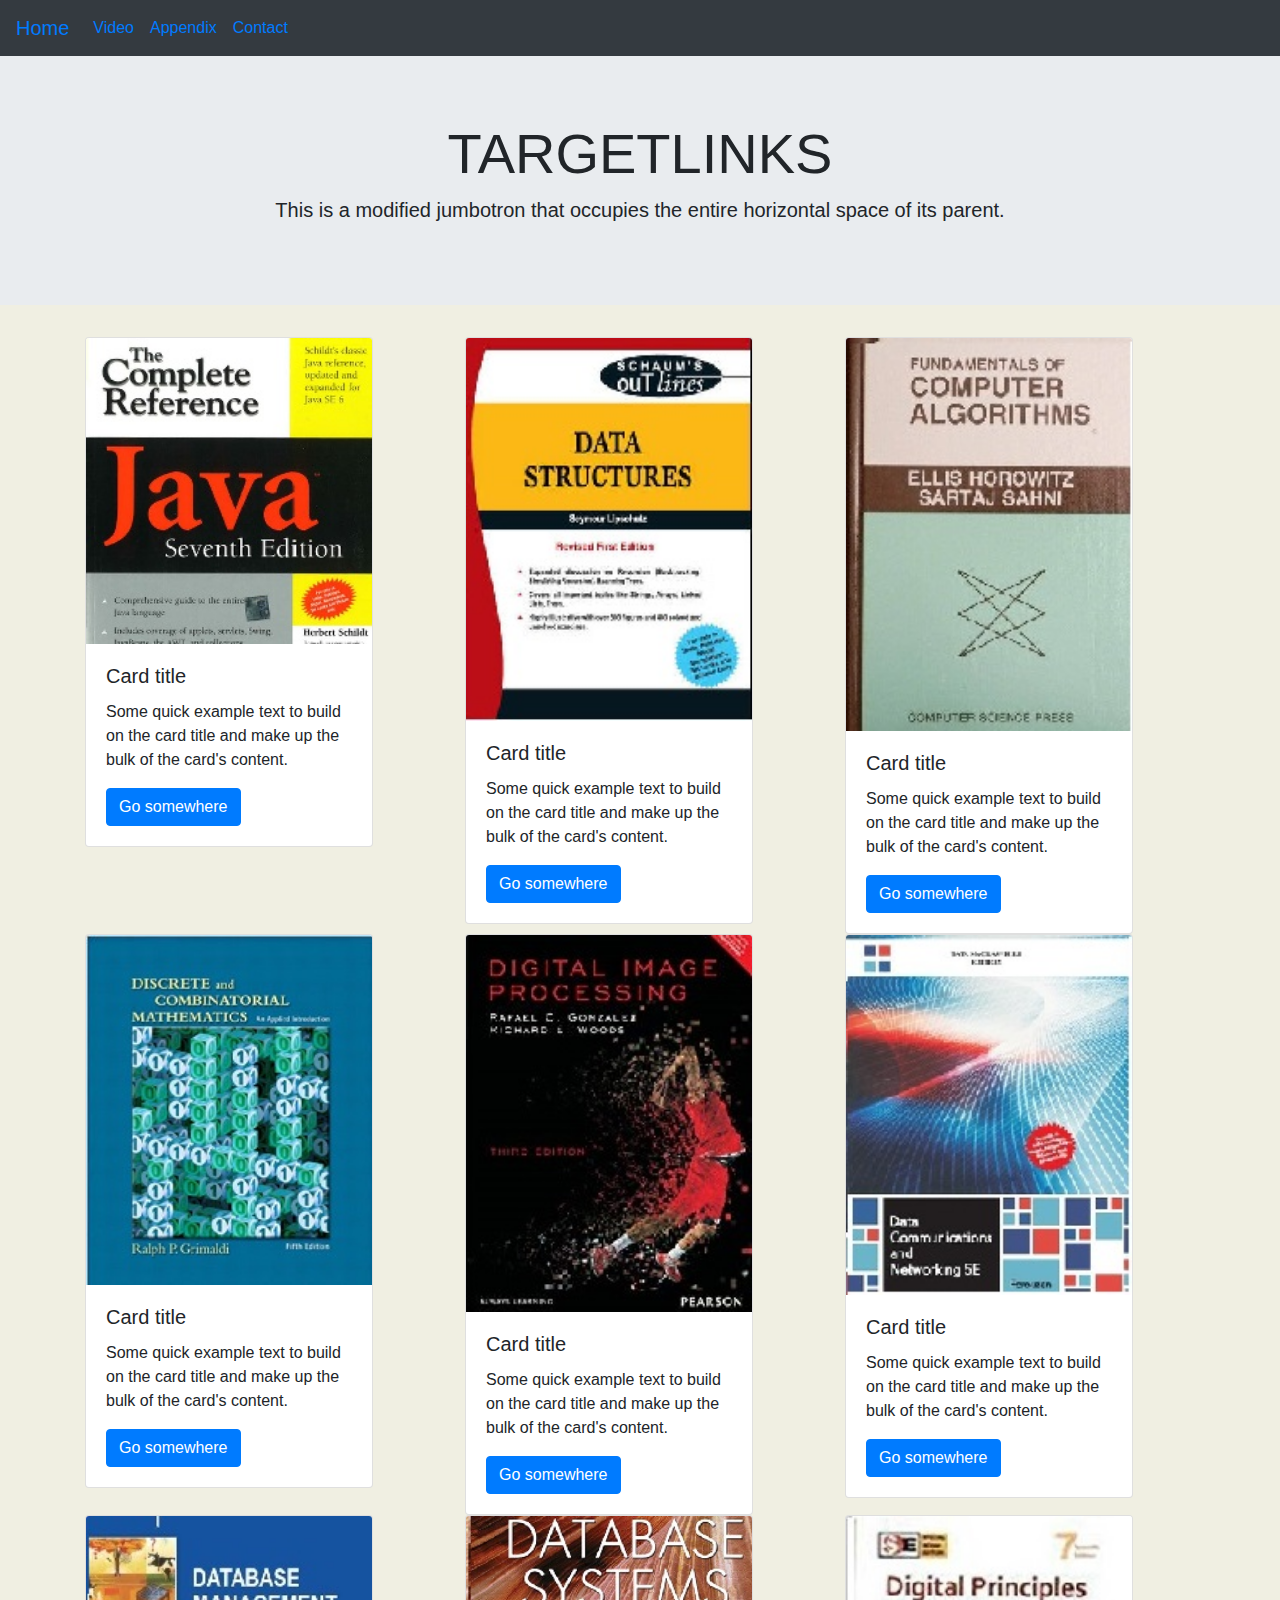
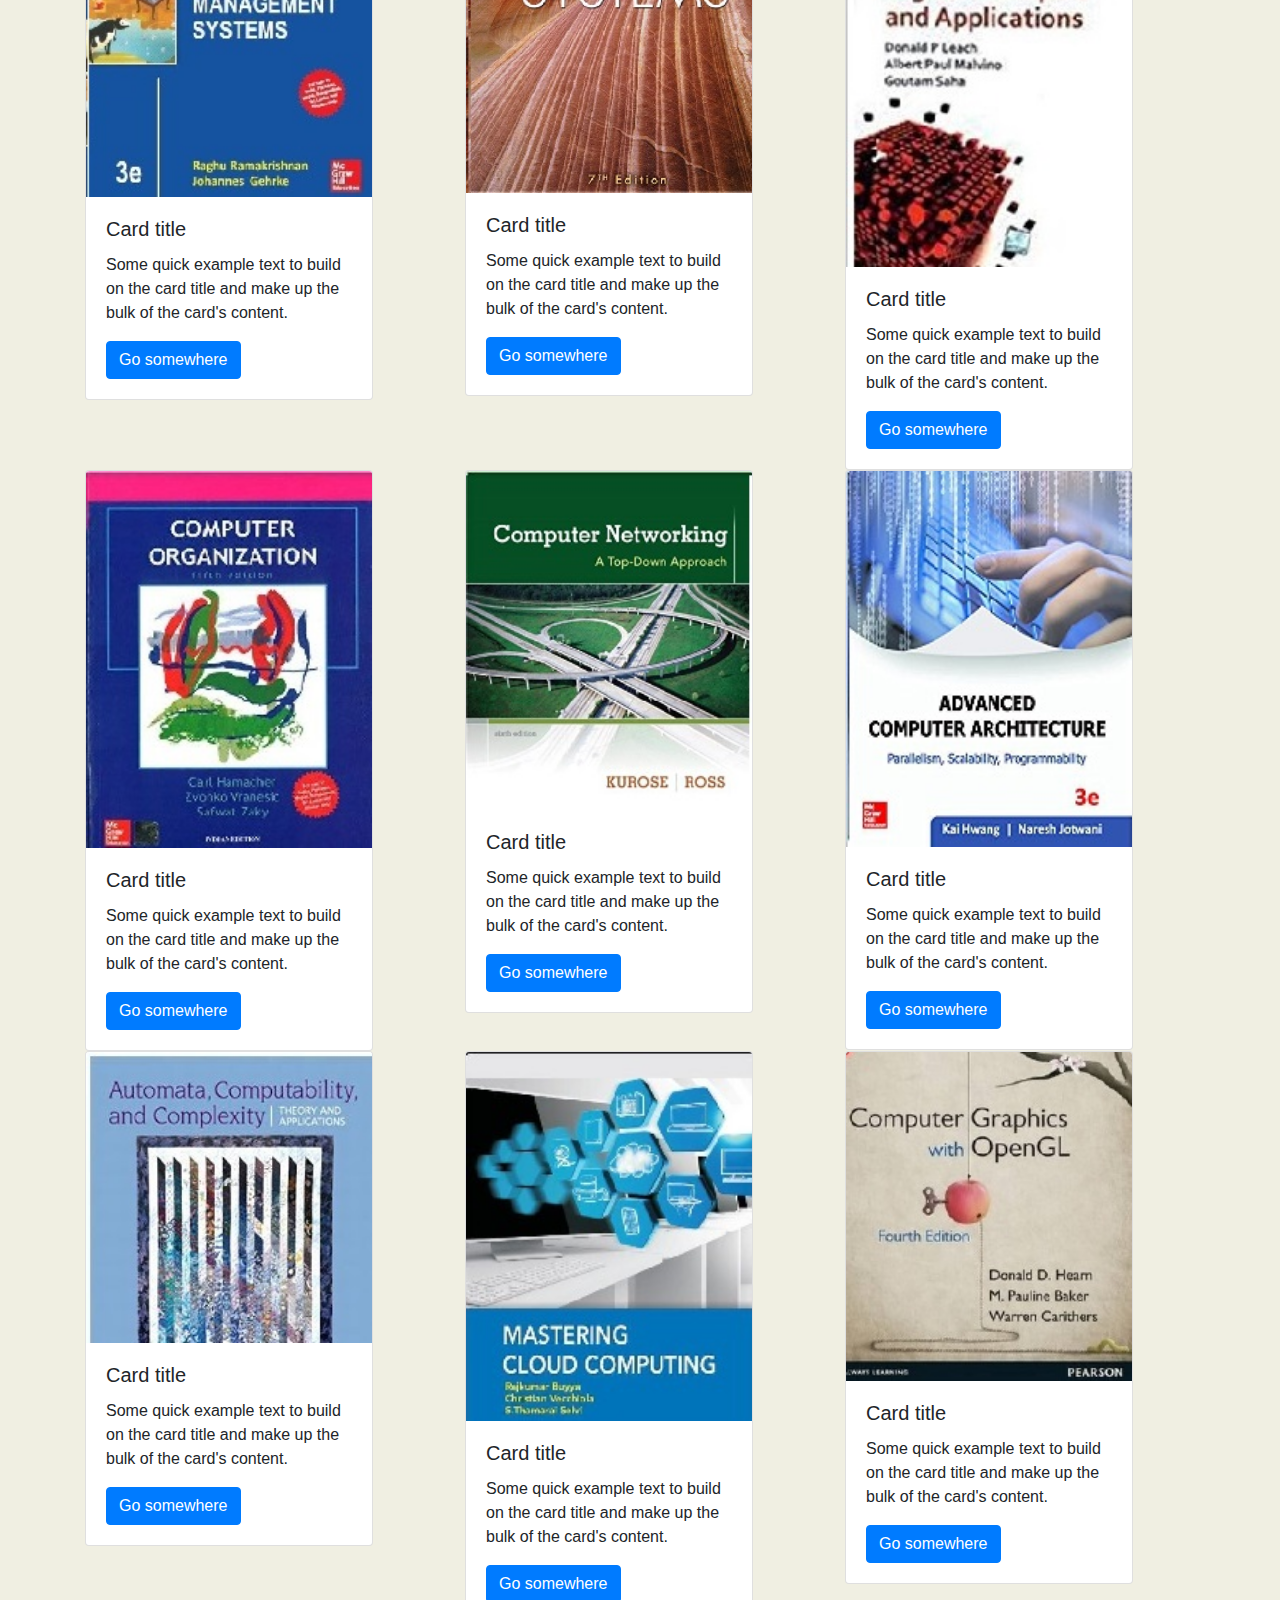
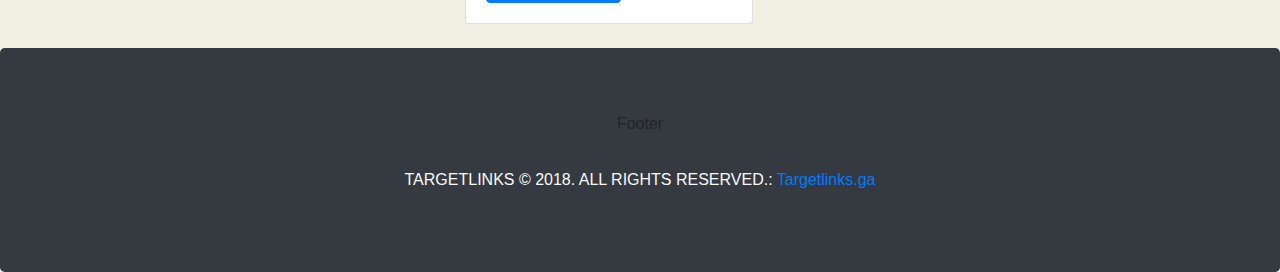
==== index.html @ 14920d1b "prateek 1.0" ====
<!DOCTYPE html>
<html lang="en">
<head>
  <title>Bootstrap 4 Website Example</title>
  <meta charset="utf-8">
  <meta name="viewport" content="width=device-width, initial-scale=1">
  <link rel="stylesheet" href="https://maxcdn.bootstrapcdn.com/bootstrap/4.1.3/css/bootstrap.min.css">
  <script src="https://ajax.googleapis.com/ajax/libs/jquery/3.3.1/jquery.min.js"></script>
  <script src="https://cdnjs.cloudflare.com/ajax/libs/popper.js/1.14.3/umd/popper.min.js"></script>
  <script src="https://maxcdn.bootstrapcdn.com/bootstrap/4.1.3/js/bootstrap.min.js"></script>
  <style>
  .fakeimg {
      height: 100px;
      background: #aaa;

  }
  </style>
</head>
<body style="background-color:#F0EFE2">

<nav class="navbar navbar-expand-sm bg-dark ">
  <a class="navbar-brand" href="#">Home</a>
  <button class="navbar-toggler" type="button" data-toggle="collapse" data-target="#collapsibleNavbar">
    <span class="navbar-toggler-icon"></span>
  </button>
  <div class="collapse navbar-collapse" id="collapsibleNavbar">
    <ul class="navbar-nav">
      <li class="nav-item">
        <a class="nav-link" href="#">Video</a>
      </li>
      <li class="nav-item">
        <a class="nav-link" href="appendix.html">Appendix</a>
      </li>
      <li class="nav-item">
        <a class="nav-link" href="#">Contact</a>
      </li>    
    </ul>
  </div>  
</nav>
<!-- end of nav bar -->
<div class="jumbotron jumbotron-fluid ">
  <div class="container">
    <h1 class="display-4 text-center">TARGETLINKS</h1>
    <p class="lead text-center">This is a modified jumbotron that occupies the entire horizontal space of its parent.</p>
  </div>
</div>
<!-- bootstrap cards -->


<div class='container'>
<div class="row">
<div class="col-md-4">
  
<div class="card" style="width: 18rem;">
  <img class="card-img-top" src="immm/img.jpg" alt="Card image cap">
  <div class="card-body">
    <h5 class="card-title">Card title</h5>
    <p class="card-text">Some quick example text to build on the card title and make up the bulk of the card's content.</p>
    <a href="#" class="btn btn-primary">Go somewhere</a>
  </div>
</div>
</div>

<div class="col-md-4">
<div class="card" style="width: 18rem;">
  <img class="card-img-top" src="immm/ds2.jpg" alt="Card image cap">
  <div class="card-body">
    <h5 class="card-title">Card title</h5>
    <p class="card-text">Some quick example text to build on the card title and make up the bulk of the card's content.</p>
    <a href="#" class="btn btn-primary">Go somewhere</a>
  </div>
</div>
</div>

<div class="col-md-4">
<div class="card" style="width: 18rem;">
  <img class="card-img-top" src="immm/ds1.jpg" alt="Card image cap">
  <div class="card-body">
    <h5 class="card-title">Card title</h5>
    <p class="card-text">Some quick example text to build on the card title and make up the bulk of the card's content.</p>
    <a href="#" class="btn btn-primary">Go somewhere</a>
  </div>
</div>
</div>

<div class="col-md-4">
<div class="card" style="width: 18rem;">
  <img class="card-img-top" src="immm/dms.jpg" alt="Card image cap">
  <div class="card-body">
    <h5 class="card-title">Card title</h5>
    <p class="card-text">Some quick example text to build on the card title and make up the bulk of the card's content.</p>
    <a href="#" class="btn btn-primary">Go somewhere</a>
  </div>
</div>
</div>

<div class="col-md-4">
<div class="card" style="width: 18rem;">
  <img class="card-img-top" src="immm/dip.jpg" alt="Card image cap">
  <div class="card-body">
    <h5 class="card-title">Card title</h5>
    <p class="card-text">Some quick example text to build on the card title and make up the bulk of the card's content.</p>
    <a href="#" class="btn btn-primary">Go somewhere</a>
  </div>
</div>
</div>

<div class="col-md-4">
<div class="card" style="width: 18rem;">
  <img class="card-img-top" src="immm/dcn.jpg" alt="Card image cap">
  <div class="card-body">
    <h5 class="card-title">Card title</h5>
    <p class="card-text">Some quick example text to build on the card title and make up the bulk of the card's content.</p>
    <a href="#" class="btn btn-primary">Go somewhere</a>
  </div>
</div>
</div>

<div class="col-md-4">
<div class="card" style="width: 18rem;">
  <img class="card-img-top" src="immm/dbms2.jpg" alt="Card image cap">
  <div class="card-body">
    <h5 class="card-title">Card title</h5>
    <p class="card-text">Some quick example text to build on the card title and make up the bulk of the card's content.</p>
    <a href="#" class="btn btn-primary">Go somewhere</a>
  </div>
</div>
</div>

<div class="col-md-4">
<div class="card" style="width: 18rem;">
  <img class="card-img-top" src="immm/dbms1.jpg" alt="Card image cap">
  <div class="card-body">
    <h5 class="card-title">Card title</h5>
    <p class="card-text">Some quick example text to build on the card title and make up the bulk of the card's content.</p>
    <a href="#" class="btn btn-primary">Go somewhere</a>
  </div>
</div>
</div>

<div class="col-md-4">
<div class="card" style="width: 18rem;">
  <img class="card-img-top" src="immm/daa.jpg" alt="Card image cap">
  <div class="card-body">
    <h5 class="card-title">Card title</h5>
    <p class="card-text">Some quick example text to build on the card title and make up the bulk of the card's content.</p>
    <a href="#" class="btn btn-primary">Go somewhere</a>
  </div>
</div>
</div>

<div class="col-md-4">
<div class="card" style="width: 18rem;">
  <img class="card-img-top" src="immm/co.jpg" alt="Card image cap">
  <div class="card-body">
    <h5 class="card-title">Card title</h5>
    <p class="card-text">Some quick example text to build on the card title and make up the bulk of the card's content.</p>
    <a href="#" class="btn btn-primary">Go somewhere</a>
  </div>
</div>
</div>

<div class="col-md-4">
<div class="card" style="width: 18rem;">
  <img class="card-img-top" src="immm/cn.jpg" alt="Card image cap">
  <div class="card-body">
    <h5 class="card-title">Card title</h5>
    <p class="card-text">Some quick example text to build on the card title and make up the bulk of the card's content.</p>
    <a href="#" class="btn btn-primary">Go somewhere</a>
  </div>
</div>
</div>

<div class="col-md-4">
<div class="card" style="width: 18rem;">
  <img class="card-img-top" src="immm/archi.jpeg" alt="Card image cap">
  <div class="card-body">
    <h5 class="card-title">Card title</h5>
    <p class="card-text">Some quick example text to build on the card title and make up the bulk of the card's content.</p>
    <a href="#" class="btn btn-primary">Go somewhere</a>
  </div>
</div>
</div>

<div class="col-md-4">
<div class="card" style="width: 18rem;">
  <img class="card-img-top" src="immm/atc1.jpg" alt="Card image cap">
  <div class="card-body">
    <h5 class="card-title">Card title</h5>
    <p class="card-text">Some quick example text to build on the card title and make up the bulk of the card's content.</p>
    <a href="#" class="btn btn-primary">Go somewhere</a>
  </div>
</div>
</div>

<div class="col-md-4">
<div class="card" style="width: 18rem;">
  <img class="card-img-top" src="immm/cloud.jpeg" alt="Card image cap">
  <div class="card-body">
    <h5 class="card-title">Card title</h5>
    <p class="card-text">Some quick example text to build on the card title and make up the bulk of the card's content.</p>
    <a href="#" class="btn btn-primary">Go somewhere</a>
  </div>
</div>
</div>

<div class="col-md-4">
<div class="card" style="width: 18rem;">
  <img class="card-img-top" src="immm/cgt1.jpeg" alt="Card image cap">
  <div class="card-body">
    <h5 class="card-title">Card title</h5>
    <p class="card-text">Some quick example text to build on the card title and make up the bulk of the card's content.</p>
    <a href="#" class="btn btn-primary">Go somewhere</a>
  </div>
</div>
</div>
</div>
</div>
&nbsp;
&nbsp;
&nbsp;

<!-- experiment -->



<div class="jumbotron text-center bg-dark" style="margin-bottom:0">
  <p>Footer</p>
    <!-- Copyright -->
  <div class="footer-copyright text-center py-3 text-light bg-dark">TARGETLINKS © 2018. ALL RIGHTS RESERVED.:
    <a href="terms.html"> Targetlinks.ga</a>
  </div>
  <!-- Copyright -->
</div>

</body>
</html>
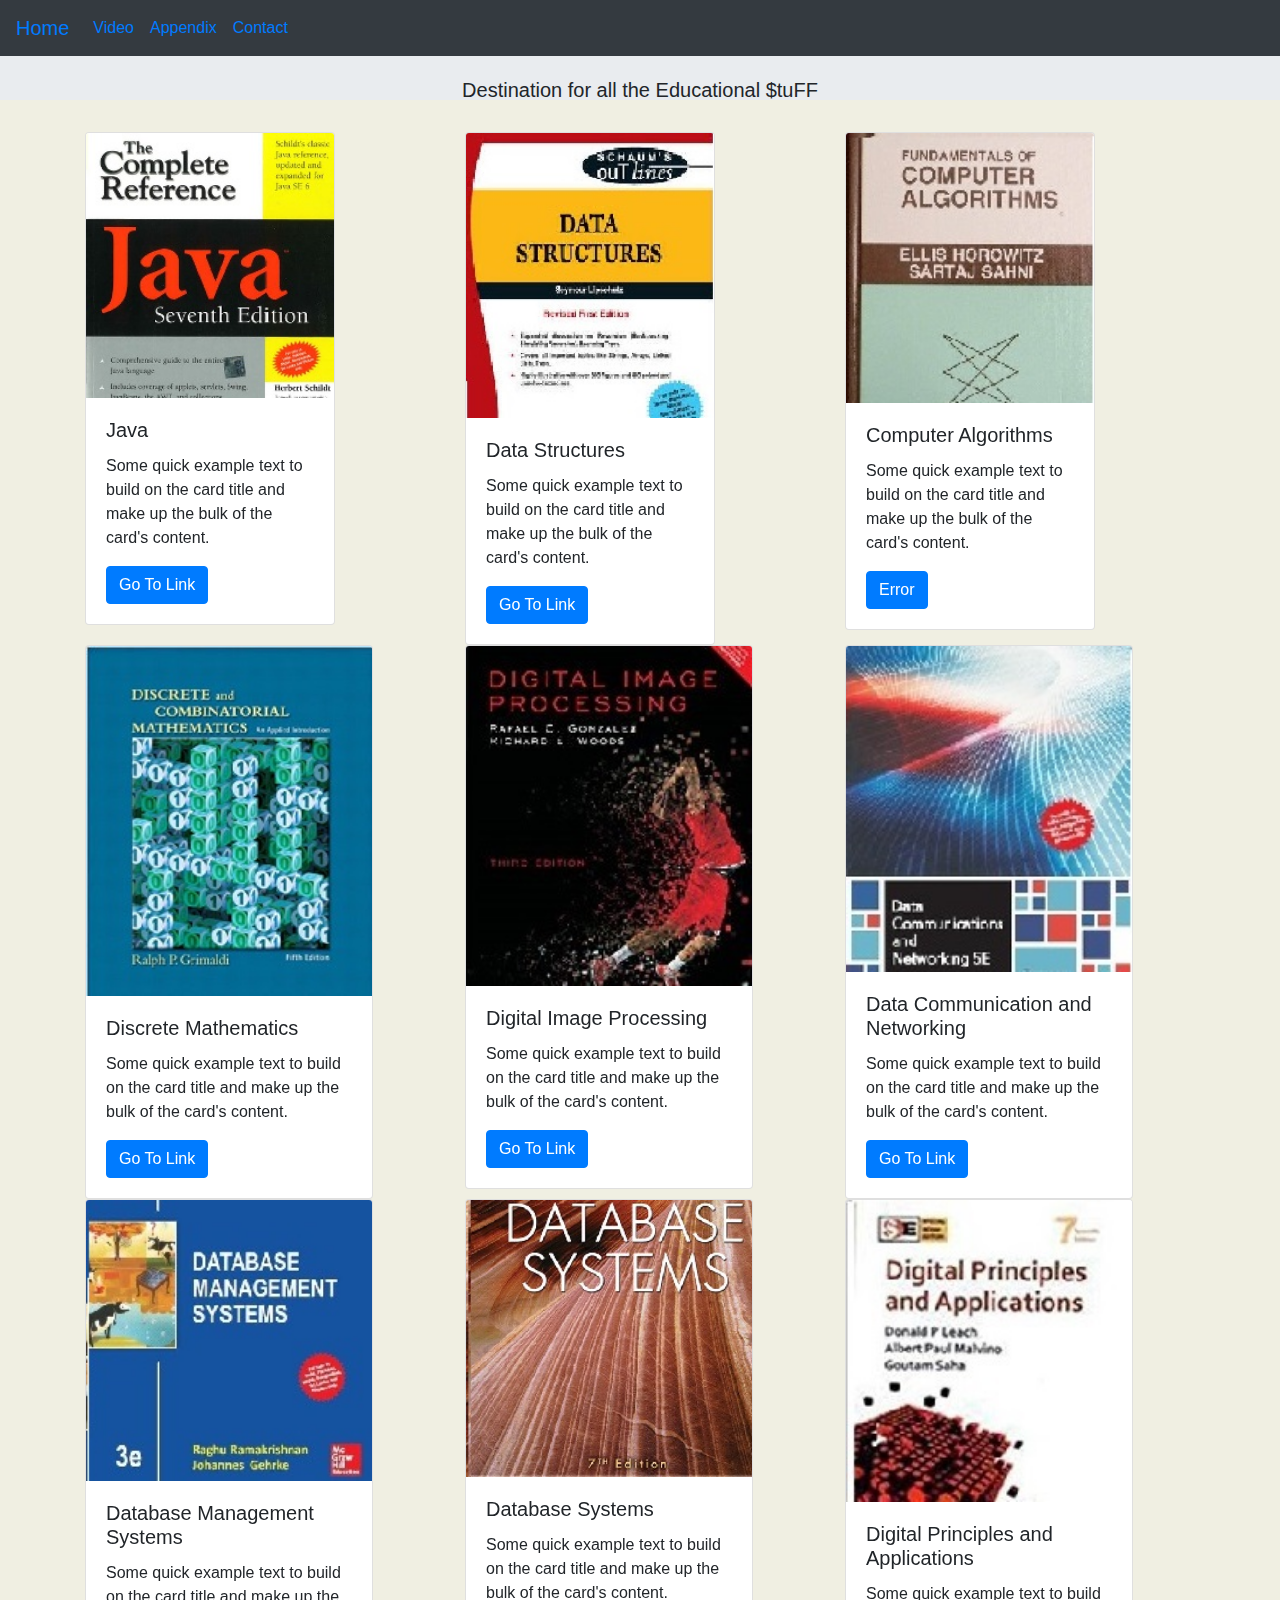
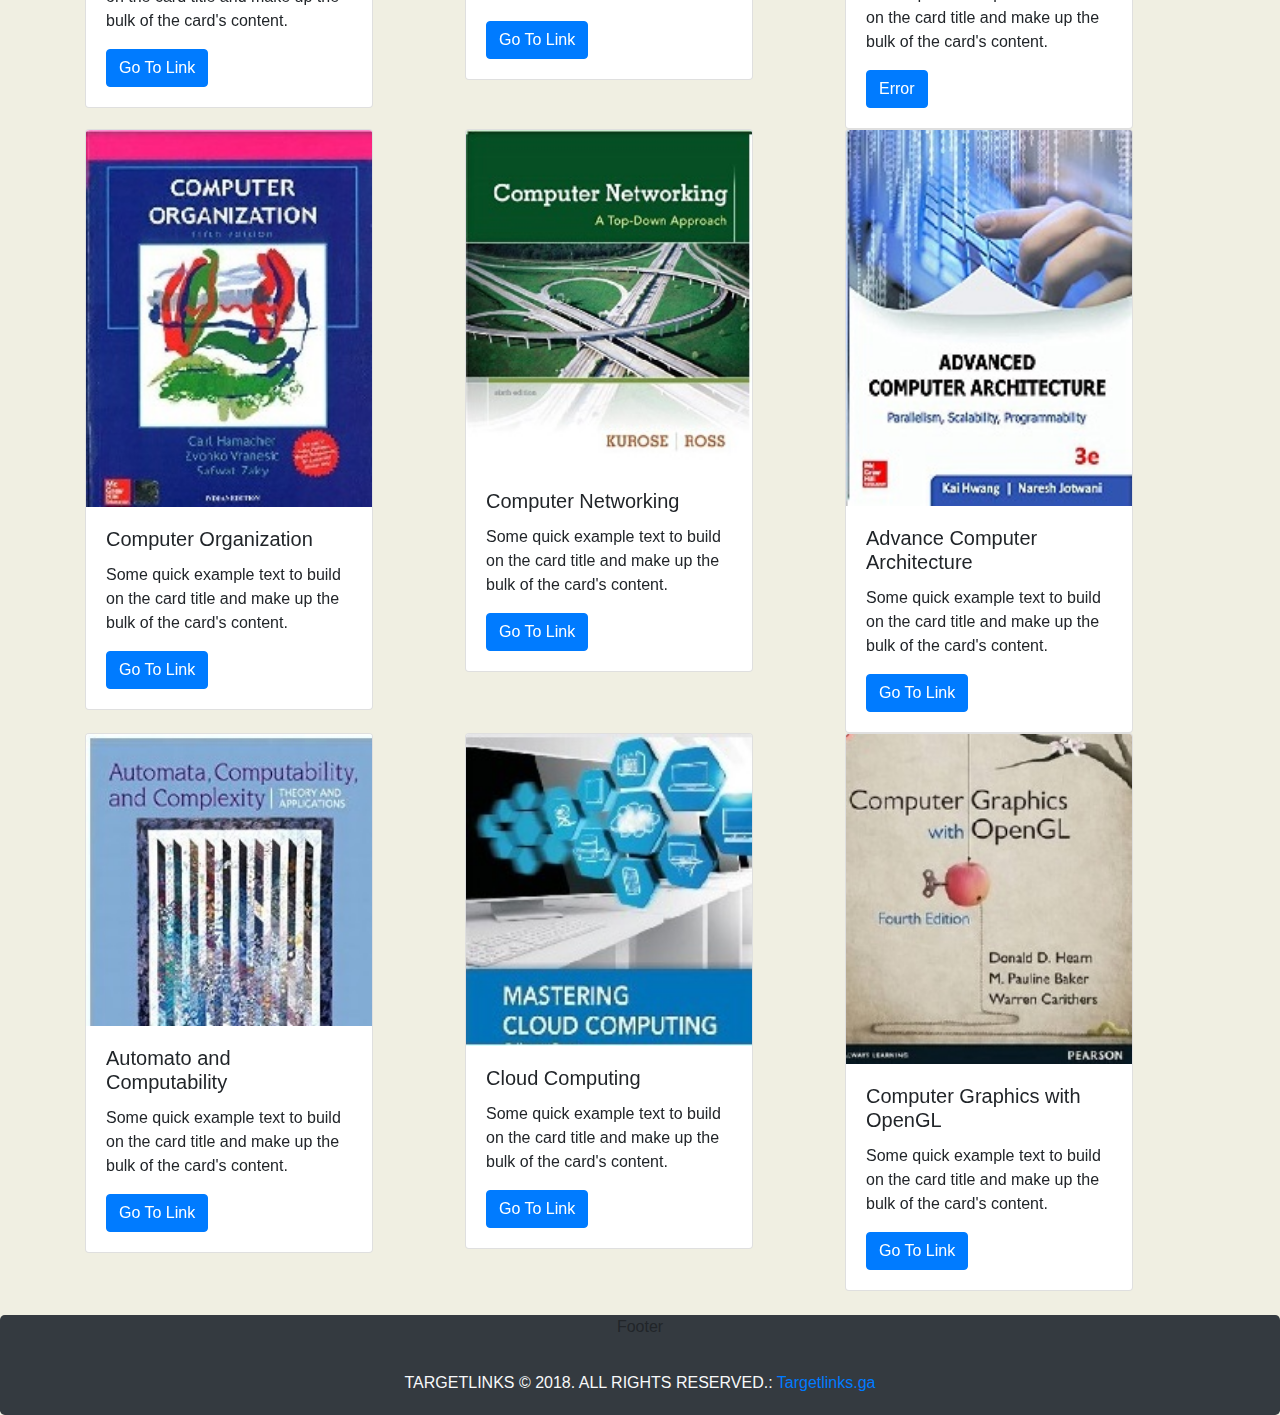
==== commit 8773686a: "prateek 1.1" ====
--- a/index.html
+++ b/index.html
@@ -1,10 +1,11 @@
 <!DOCTYPE html>
 <html lang="en">
 <head>
-  <title>Bootstrap 4 Website Example</title>
+  <title>targetlinks</title>
   <meta charset="utf-8">
   <meta name="viewport" content="width=device-width, initial-scale=1">
   <link rel="stylesheet" href="https://maxcdn.bootstrapcdn.com/bootstrap/4.1.3/css/bootstrap.min.css">
+  <link rel="stylesheet" type="text/css" href="style.css">
   <script src="https://ajax.googleapis.com/ajax/libs/jquery/3.3.1/jquery.min.js"></script>
   <script src="https://cdnjs.cloudflare.com/ajax/libs/popper.js/1.14.3/umd/popper.min.js"></script>
   <script src="https://maxcdn.bootstrapcdn.com/bootstrap/4.1.3/js/bootstrap.min.js"></script>
@@ -17,6 +18,7 @@
   </style>
 </head>
 <body style="background-color:#F0EFE2">
+
 
 <nav class="navbar navbar-expand-sm bg-dark ">
   <a class="navbar-brand" href="#">Home</a>
@@ -38,10 +40,10 @@
   </div>  
 </nav>
 <!-- end of nav bar -->
-<div class="jumbotron jumbotron-fluid ">
-  <div class="container">
+<div class="jumbotron jumbotron-fluid">
+  <div class="container container-head">
     <h1 class="display-4 text-center">TARGETLINKS</h1>
-    <p class="lead text-center">This is a modified jumbotron that occupies the entire horizontal space of its parent.</p>
+    <p class="lead text-center">Destination for all the Educational $tuFF</p>
   </div>
 </div>
 <!-- bootstrap cards -->
@@ -51,34 +53,40 @@
 <div class="row">
 <div class="col-md-4">
   
-<div class="card" style="width: 18rem;">
+<div class="card" style="width:250px">
   <img class="card-img-top" src="immm/img.jpg" alt="Card image cap">
   <div class="card-body">
-    <h5 class="card-title">Card title</h5>
-    <p class="card-text">Some quick example text to build on the card title and make up the bulk of the card's content.</p>
-    <a href="#" class="btn btn-primary">Go somewhere</a>
-  </div>
-</div>
-</div>
-
-<div class="col-md-4">
-<div class="card" style="width: 18rem;">
+    <h5 class="card-title">Java</h5>
+    <p class="card-text">Some quick example text to build on the card title and make up the bulk of the card's content.</p>
+    <form>
+    <input class='btn btn-primary' type="button" value="Go To Link" onclick="window.location.href='http://iiti.ac.in/people/~tanimad/JavaTheCompleteReference.pdf'" />
+    </form>
+  </div>
+</div>
+</div>
+
+<div class="col-md-4">
+<div class="card" style="width:250px">
   <img class="card-img-top" src="immm/ds2.jpg" alt="Card image cap">
   <div class="card-body">
-    <h5 class="card-title">Card title</h5>
-    <p class="card-text">Some quick example text to build on the card title and make up the bulk of the card's content.</p>
-    <a href="#" class="btn btn-primary">Go somewhere</a>
-  </div>
-</div>
-</div>
-
-<div class="col-md-4">
-<div class="card" style="width: 18rem;">
+    <h5 class="card-title">Data Structures</h5>
+    <p class="card-text">Some quick example text to build on the card title and make up the bulk of the card's content.</p>
+    <form>
+    <input class='btn btn-primary' type="button" value="Go To Link" onclick="window.location.href='https://faadoocoders.blogspot.in/2014/02/free-pdf-data-structures-with-c-seymour.html'" />
+    </form>
+  </div>
+</div>
+</div>
+
+<div class="col-md-4">
+<div class="card" style="width:250px">
   <img class="card-img-top" src="immm/ds1.jpg" alt="Card image cap">
   <div class="card-body">
-    <h5 class="card-title">Card title</h5>
-    <p class="card-text">Some quick example text to build on the card title and make up the bulk of the card's content.</p>
-    <a href="#" class="btn btn-primary">Go somewhere</a>
+    <h5 class="card-title">Computer Algorithms</h5>
+    <p class="card-text">Some quick example text to build on the card title and make up the bulk of the card's content.</p>
+    <form>
+    <input class='btn btn-primary' type="button" value="Error" onclick="window.location.href='https://www.pdfdrive.net/carl-hamacher-e31913909.html'" />
+    </form>
   </div>
 </div>
 </div>
@@ -87,9 +95,11 @@
 <div class="card" style="width: 18rem;">
   <img class="card-img-top" src="immm/dms.jpg" alt="Card image cap">
   <div class="card-body">
-    <h5 class="card-title">Card title</h5>
-    <p class="card-text">Some quick example text to build on the card title and make up the bulk of the card's content.</p>
-    <a href="#" class="btn btn-primary">Go somewhere</a>
+    <h5 class="card-title">Discrete Mathematics</h5>
+    <p class="card-text">Some quick example text to build on the card title and make up the bulk of the card's content.</p>
+    <form>
+    <input class='btn btn-primary' type="button" value="Go To Link" onclick="window.location.href='https://books.google.co.in/books?id=3-wi5WRMdd0C&printsec=frontcover&authuser=0&source=gbs_ge_summary_r&cad=0#v=onepage&q&f=false'" />
+    </form>
   </div>
 </div>
 </div>
@@ -98,9 +108,11 @@
 <div class="card" style="width: 18rem;">
   <img class="card-img-top" src="immm/dip.jpg" alt="Card image cap">
   <div class="card-body">
-    <h5 class="card-title">Card title</h5>
-    <p class="card-text">Some quick example text to build on the card title and make up the bulk of the card's content.</p>
-    <a href="#" class="btn btn-primary">Go somewhere</a>
+    <h5 class="card-title">Digital Image Processing</h5>
+    <p class="card-text">Some quick example text to build on the card title and make up the bulk of the card's content.</p>
+    <form>
+    <input class='btn btn-primary' type="button" value="Go To Link" onclick="window.location.href='http://web.ipac.caltech.edu/staff/fmasci/home/astro_refs/Digital_Image_Processing_3rdEd_truncated.pdf'" />
+    </form>
   </div>
 </div>
 </div>
@@ -109,9 +121,11 @@
 <div class="card" style="width: 18rem;">
   <img class="card-img-top" src="immm/dcn.jpg" alt="Card image cap">
   <div class="card-body">
-    <h5 class="card-title">Card title</h5>
-    <p class="card-text">Some quick example text to build on the card title and make up the bulk of the card's content.</p>
-    <a href="#" class="btn btn-primary">Go somewhere</a>
+    <h5 class="card-title">Data Communication and Networking</h5>
+    <p class="card-text">Some quick example text to build on the card title and make up the bulk of the card's content.</p>
+     <form>
+    <input class='btn btn-primary' type="button" value="Go To Link" onclick="window.location.href='http://library.aceondo.net/ebooks/Computer_Science/Data_Communication_and_Networking_by_Behrouz.A.Forouzan_4th.edition.pdf'" />
+    </form>
   </div>
 </div>
 </div>
@@ -120,9 +134,11 @@
 <div class="card" style="width: 18rem;">
   <img class="card-img-top" src="immm/dbms2.jpg" alt="Card image cap">
   <div class="card-body">
-    <h5 class="card-title">Card title</h5>
-    <p class="card-text">Some quick example text to build on the card title and make up the bulk of the card's content.</p>
-    <a href="#" class="btn btn-primary">Go somewhere</a>
+    <h5 class="card-title">Database Management Systems</h5>
+    <p class="card-text">Some quick example text to build on the card title and make up the bulk of the card's content.</p>
+    <form>
+    <input class='btn btn-primary' type="button" value="Go To Link"        onclick="window.location.href='http://dspace.utamu.ac.ug:8080/xmlui/bitstream/handle/123456789/85/%5BRamakrishnan_R.,_Gehrke_J.%5D_Database_Management_S(BookFi.org).pdf?sequence=1&isAllowed=y'" />
+    </form>
   </div>
 </div>
 </div>
@@ -131,9 +147,11 @@
 <div class="card" style="width: 18rem;">
   <img class="card-img-top" src="immm/dbms1.jpg" alt="Card image cap">
   <div class="card-body">
-    <h5 class="card-title">Card title</h5>
-    <p class="card-text">Some quick example text to build on the card title and make up the bulk of the card's content.</p>
-    <a href="#" class="btn btn-primary">Go somewhere</a>
+    <h5 class="card-title">Database Systems</h5>
+    <p class="card-text">Some quick example text to build on the card title and make up the bulk of the card's content.</p>
+    <form>
+    <input class='btn btn-primary' type="button" value="Go To Link" onclick="window.location.href='http://www.uoitc.edu.iq/images/documents/informatics-institute/Competitive_exam/Database_Systems.pdf'" />
+    </form>
   </div>
 </div>
 </div>
@@ -142,9 +160,11 @@
 <div class="card" style="width: 18rem;">
   <img class="card-img-top" src="immm/daa.jpg" alt="Card image cap">
   <div class="card-body">
-    <h5 class="card-title">Card title</h5>
-    <p class="card-text">Some quick example text to build on the card title and make up the bulk of the card's content.</p>
-    <a href="#" class="btn btn-primary">Go somewhere</a>
+    <h5 class="card-title">Digital Principles and Applications</h5>
+    <p class="card-text">Some quick example text to build on the card title and make up the bulk of the card's content.</p>
+    <form>
+    <input class='btn btn-primary' type="button" value="Error " onclick="window.location.href='https://www.pdfdrive.net/carl-hamacher-e31913909.html'" />
+    </form>
   </div>
 </div>
 </div>
@@ -153,9 +173,11 @@
 <div class="card" style="width: 18rem;">
   <img class="card-img-top" src="immm/co.jpg" alt="Card image cap">
   <div class="card-body">
-    <h5 class="card-title">Card title</h5>
-    <p class="card-text">Some quick example text to build on the card title and make up the bulk of the card's content.</p>
-    <a href="#" class="btn btn-primary">Go somewhere</a>
+    <h5 class="card-title">Computer Organization</h5>
+    <p class="card-text">Some quick example text to build on the card title and make up the bulk of the card's content.</p>
+    <form>
+    <input class='btn btn-primary' type="button" value="Go To Link" onclick="window.location.href='https://www.pdfdrive.net/carl-hamacher-e31913909.html'" />
+    </form>
   </div>
 </div>
 </div>
@@ -164,10 +186,12 @@
 <div class="card" style="width: 18rem;">
   <img class="card-img-top" src="immm/cn.jpg" alt="Card image cap">
   <div class="card-body">
-    <h5 class="card-title">Card title</h5>
-    <p class="card-text">Some quick example text to build on the card title and make up the bulk of the card's content.</p>
-    <a href="#" class="btn btn-primary">Go somewhere</a>
-  </div>
+    <h5 class="card-title">Computer Networking</h5>
+    <p class="card-text">Some quick example text to build on the card title and make up the bulk of the card's content.</p>
+    <form>
+    <input class='btn btn-primary' type="button" value="Go To Link" onclick="window.location.href='http://www.bau.edu.jo/UserPortal/UserProfile/PostsAttach/10617_1870_1.pdf'" />
+    </form>
+</div>
 </div>
 </div>
 
@@ -175,9 +199,11 @@
 <div class="card" style="width: 18rem;">
   <img class="card-img-top" src="immm/archi.jpeg" alt="Card image cap">
   <div class="card-body">
-    <h5 class="card-title">Card title</h5>
-    <p class="card-text">Some quick example text to build on the card title and make up the bulk of the card's content.</p>
-    <a href="#" class="btn btn-primary">Go somewhere</a>
+    <h5 class="card-title">Advance Computer Architecture</h5>
+    <p class="card-text">Some quick example text to build on the card title and make up the bulk of the card's content.</p>
+    <form>
+    <input class='btn btn-primary' type="button" value="Go To Link" onclick="window.location.href='https://drive.google.com/open?id=17GgpGm2lpTIwbNZs2ai-6wl4ndujRgYB'" />
+    </form>
   </div>
 </div>
 </div>
@@ -186,10 +212,11 @@
 <div class="card" style="width: 18rem;">
   <img class="card-img-top" src="immm/atc1.jpg" alt="Card image cap">
   <div class="card-body">
-    <h5 class="card-title">Card title</h5>
-    <p class="card-text">Some quick example text to build on the card title and make up the bulk of the card's content.</p>
-    <a href="#" class="btn btn-primary">Go somewhere</a>
-  </div>
+    <h5 class="card-title">Automato and Computability</h5>
+    <p class="card-text">Some quick example text to build on the card title and make up the bulk of the card's content.</p>
+    <input class='btn btn-primary' type="button" value="Go To Link" onclick="window.location.href='https://www.scribd.com/document/171782511/Elain-rich-automa-computiability-and-complexity'" />
+    </form>
+</div>
 </div>
 </div>
 
@@ -197,9 +224,10 @@
 <div class="card" style="width: 18rem;">
   <img class="card-img-top" src="immm/cloud.jpeg" alt="Card image cap">
   <div class="card-body">
-    <h5 class="card-title">Card title</h5>
-    <p class="card-text">Some quick example text to build on the card title and make up the bulk of the card's content.</p>
-    <a href="#" class="btn btn-primary">Go somewhere</a>
+    <h5 class="card-title">Cloud Computing</h5>
+    <p class="card-text">Some quick example text to build on the card title and make up the bulk of the card's content.</p>
+    <input class='btn btn-primary' type="button" value="Go To Link" onclick="window.location.href='http://www.buyya.com/MasteringClouds/ToC-Preface-TMH.pdf'" />
+    </form>
   </div>
 </div>
 </div>
@@ -208,9 +236,13 @@
 <div class="card" style="width: 18rem;">
   <img class="card-img-top" src="immm/cgt1.jpeg" alt="Card image cap">
   <div class="card-body">
-    <h5 class="card-title">Card title</h5>
-    <p class="card-text">Some quick example text to build on the card title and make up the bulk of the card's content.</p>
-    <a href="#" class="btn btn-primary">Go somewhere</a>
+    <h5 class="card-title">Computer Graphics with OpenGL</h5>
+    <p class="card-text">Some quick example text to build on the card title and make up the bulk of the card's content.</p>
+    <!-- WOrking as input form -->
+     <form>
+    <input class='btn btn-primary' type="button" value="Go To Link" onclick="window.location.href='https://doc.lagout.org/programmation/OpenGL/Computer%20Graphics%20with%20OpenGL%20%284th%20ed.%29%20%5BHearn%2C%20Baker%20%26%20Carithers%202013%5D.pdf'" />
+    </form>
+    <!-- End input form -->
   </div>
 </div>
 </div>
@@ -221,10 +253,7 @@
 &nbsp;
 
 <!-- experiment -->
-
-
-
-<div class="jumbotron text-center bg-dark" style="margin-bottom:0">
+<div class="jumbotron text-center bg-dark" style="margin-bottom:0 ">
   <p>Footer</p>
     <!-- Copyright -->
   <div class="footer-copyright text-center py-3 text-light bg-dark">TARGETLINKS © 2018. ALL RIGHTS RESERVED.:
--- a/style.css
+++ b/style.css
@@ -0,0 +1,43 @@
+.jumbotron
+{   
+    padding-top: 0px;
+    padding-bottom:0px;
+    background-size: cover;
+    background: contain;
+    width: 100%; /* make sure to define width to fill container */
+    height: 100px; /* define the height in pixels or make sure   */
+                   /* you have something in your div with height */
+                   /* so you can see your image */
+    max-width:1400px;  /* define the max width */
+ }
+.navbar
+{
+	overflow: hidden;
+    
+    position: fixed; /* Set the navbar to fixed position */
+    top: 0; /* Position the navbar at the top of the page */
+    width: 100%; /* Full width */
+}
+
+.navbar a:hover {
+    background: #ddd;
+    color: black;
+}
+
+/* Main content */
+.main {
+    margin-top: 30px; /* Add a top margin to avoid content overlay */
+}
+
+.container-head
+{
+	 padding-top: 0px;
+    padding-bottom:0px;
+    background-size: cover;
+    
+    width: 100%; /* make sure to define width to fill container */
+    height: 100px; /* define the height in pixels or make sure   */
+                   /* you have something in your div with height */
+                   /* so you can see your image */
+    max-width:1400px; 
+}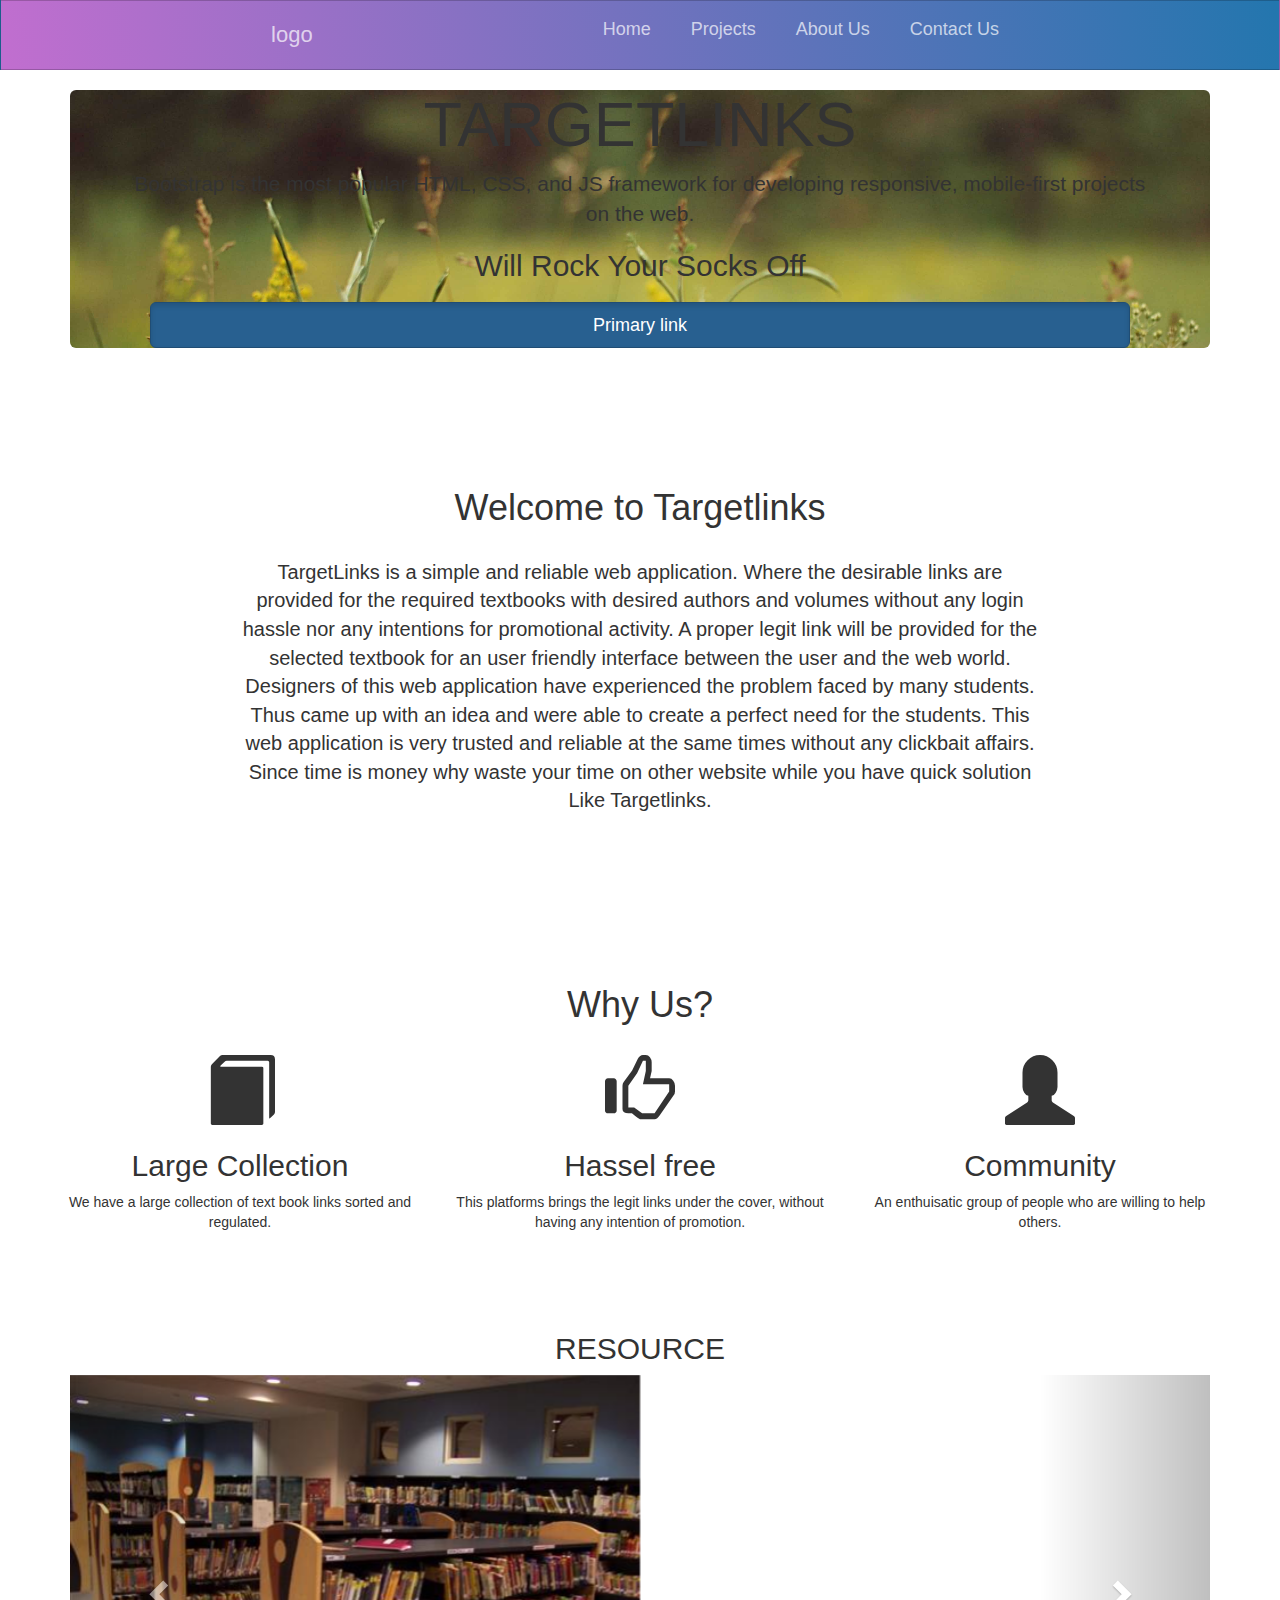
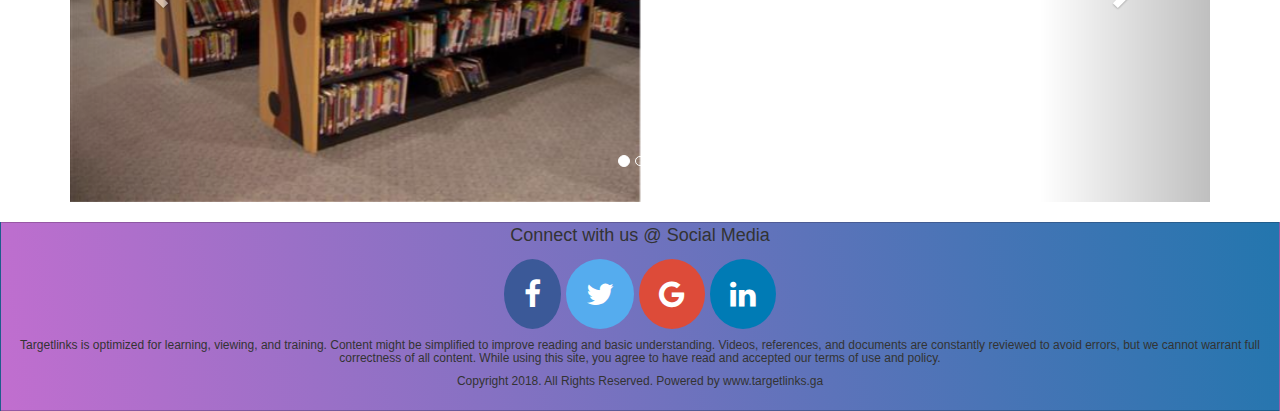
==== commit d232cb08: "prateek 27.11.18" ====
--- a/index.html
+++ b/index.html
@@ -1,267 +1,133 @@
 <!DOCTYPE html>
 <html lang="en">
 <head>
-  <title>targetlinks</title>
+  <title>Targetlinks</title>
   <meta charset="utf-8">
   <meta name="viewport" content="width=device-width, initial-scale=1">
-  <link rel="stylesheet" href="https://maxcdn.bootstrapcdn.com/bootstrap/4.1.3/css/bootstrap.min.css">
+  <link rel="stylesheet" href="https://maxcdn.bootstrapcdn.com/bootstrap/3.3.7/css/bootstrap.min.css">
   <link rel="stylesheet" type="text/css" href="style.css">
+  <link rel="stylesheet" href="https://cdnjs.cloudflare.com/ajax/libs/font-awesome/4.7.0/css/font-awesome.min.css">
   <script src="https://ajax.googleapis.com/ajax/libs/jquery/3.3.1/jquery.min.js"></script>
-  <script src="https://cdnjs.cloudflare.com/ajax/libs/popper.js/1.14.3/umd/popper.min.js"></script>
-  <script src="https://maxcdn.bootstrapcdn.com/bootstrap/4.1.3/js/bootstrap.min.js"></script>
+  <script src="https://maxcdn.bootstrapcdn.com/bootstrap/3.3.7/js/bootstrap.min.js"></script>
+  <script src="main.js"></script>
   <style>
-  .fakeimg {
-      height: 100px;
-      background: #aaa;
-
-  }
+    
   </style>
 </head>
-<body style="background-color:#F0EFE2">
+<body>
+
+<nav class="navbar">
+        <a href="logo.jpg" class="logo">logo</a>
+        <ul class="main-nav" id="js-menu">
+            <li>
+                <a href="#" class="nav-links">Home</a>
+            </li>
+            <li>
+                <a href="#" class="nav-links">Projects</a>
+            </li>
+            <li>
+                <a href="#" class="nav-links">About Us</a>
+            </li>
+            <li>
+                <a href="#" class="nav-links">Contact Us</a>
+            </li>
+        </ul>
+</nav>
 
 
-<nav class="navbar navbar-expand-sm bg-dark ">
-  <a class="navbar-brand" href="#">Home</a>
-  <button class="navbar-toggler" type="button" data-toggle="collapse" data-target="#collapsibleNavbar">
-    <span class="navbar-toggler-icon"></span>
-  </button>
-  <div class="collapse navbar-collapse" id="collapsibleNavbar">
-    <ul class="navbar-nav">
-      <li class="nav-item">
-        <a class="nav-link" href="#">Video</a>
-      </li>
-      <li class="nav-item">
-        <a class="nav-link" href="appendix.html">Appendix</a>
-      </li>
-      <li class="nav-item">
-        <a class="nav-link" href="#">Contact</a>
-      </li>    
-    </ul>
+<div class="container first_box" >
+	
+  <div class="jumbotron text-center" >
+
+    <h1>TARGETLINKS</h1>      
+    <p>Bootstrap is the most popular HTML, CSS, and JS framework for developing responsive, mobile-first projects on the web.</p>
+          <h2 class="masthead-subheading mb-0">Will Rock Your Socks Off</h2>
+         <a href="#" class="btn btn-primary btn-lg active" role="button" aria-pressed="true">Primary link</a>
   </div>  
-</nav>
-<!-- end of nav bar -->
-<div class="jumbotron jumbotron-fluid">
-  <div class="container container-head">
-    <h1 class="display-4 text-center">TARGETLINKS</h1>
-    <p class="lead text-center">Destination for all the Educational $tuFF</p>
+</div>
+
+ <!-- About --> 
+ <section>
+<div class="container site-section" id="welcome">     
+      <h1>Welcome to Targetlinks</h1>
+      <p>TargetLinks is a simple and reliable web application. Where the desirable links are provided for the required textbooks with desired authors and volumes without any login hassle nor any intentions for promotional activity. A proper legit link will be provided for the selected textbook for an user friendly interface between the user and the web world. Designers of this web application have experienced the problem faced by many students. Thus came up with an idea and were able to create a perfect need for the students. This web application is very trusted and reliable at the same times without any clickbait affairs. Since time is money why waste your time on other website while you have quick solution Like Targetlinks.    
+  </div>
+</section>
+
+<!-- Features -->
+
+<div class="dark-section">
+        <div class="container site-section" id="why">
+            <h1>Why Us?</h1>
+            <div class="row">
+                <div class="col-md-4 item"><i class="glyphicon glyphicon_why glyphicon-book"></i>
+                    <h2>Large Collection</h2>
+                    <p>We have a large collection of text book links sorted and regulated.</p>
+                </div>
+                <div class="col-md-4 item"><i class="glyphicon glyphicon_why glyphicon-thumbs-up"></i>
+                    <h2>Hassel free</h2>
+                    <p>This platforms brings the legit links under the cover, without having any intention of promotion.</p>
+                </div>
+                <div class="col-md-4 item"><i class="glyphicon glyphicon_why glyphicon-user "></i>
+                    <h2>Community </h2>
+                    <p>An enthuisatic group of people who are willing to help others.</p>
+                </div>
+            </div>
+            <p> </p>
+        </div>
+    </div>
+<!-- Carousel -->
+<section>
+  <div class="container">
+  <h2><center>RESOURCE</center></h2>  
+  <div id="myCarousel" class="carousel slide" data-ride="carousel">
+    <!-- Indicators -->
+    <ol class="carousel-indicators">
+      <li data-target="#myCarousel" data-slide-to="0" class="active"></li>
+      <li data-target="#myCarousel" data-slide-to="1"></li>
+      <li data-target="#myCarousel" data-slide-to="2"></li>
+    </ol>
+
+    <!-- Wrapper for slides -->
+    <div class="carousel-inner">
+      <div class="item active">
+        <img src="photo/lib1.jpg" alt="Los Angeles" style="width:50%;">
+      </div>
+
+      <div class="item">
+        <img src="photo/lib2.jpg" alt="Chicago" style="width:50%;">
+      </div>
+    
+      <div class="item">
+        <img src="photo/lib3.jpg" alt="New york" style="width:50%;">
+      </div>
+    </div>
+
+    <!-- Left and right controls -->
+    <a class="left carousel-control" href="#myCarousel" data-slide="prev">
+      <span class="glyphicon glyphicon-chevron-left"></span>
+      <span class="sr-only">Previous</span>
+    </a>
+    <a class="right carousel-control" href="#myCarousel" data-slide="next">
+      <span class="glyphicon glyphicon-chevron-right"></span>
+      <span class="sr-only">Next</span>
+    </a>
   </div>
 </div>
-<!-- bootstrap cards -->
+</section>
 
-
-<div class='container'>
-<div class="row">
-<div class="col-md-4">
-  
-<div class="card" style="width:250px">
-  <img class="card-img-top" src="immm/img.jpg" alt="Card image cap">
-  <div class="card-body">
-    <h5 class="card-title">Java</h5>
-    <p class="card-text">Some quick example text to build on the card title and make up the bulk of the card's content.</p>
-    <form>
-    <input class='btn btn-primary' type="button" value="Go To Link" onclick="window.location.href='http://iiti.ac.in/people/~tanimad/JavaTheCompleteReference.pdf'" />
-    </form>
-  </div>
-</div>
-</div>
-
-<div class="col-md-4">
-<div class="card" style="width:250px">
-  <img class="card-img-top" src="immm/ds2.jpg" alt="Card image cap">
-  <div class="card-body">
-    <h5 class="card-title">Data Structures</h5>
-    <p class="card-text">Some quick example text to build on the card title and make up the bulk of the card's content.</p>
-    <form>
-    <input class='btn btn-primary' type="button" value="Go To Link" onclick="window.location.href='https://faadoocoders.blogspot.in/2014/02/free-pdf-data-structures-with-c-seymour.html'" />
-    </form>
-  </div>
-</div>
-</div>
-
-<div class="col-md-4">
-<div class="card" style="width:250px">
-  <img class="card-img-top" src="immm/ds1.jpg" alt="Card image cap">
-  <div class="card-body">
-    <h5 class="card-title">Computer Algorithms</h5>
-    <p class="card-text">Some quick example text to build on the card title and make up the bulk of the card's content.</p>
-    <form>
-    <input class='btn btn-primary' type="button" value="Error" onclick="window.location.href='https://www.pdfdrive.net/carl-hamacher-e31913909.html'" />
-    </form>
-  </div>
-</div>
-</div>
-
-<div class="col-md-4">
-<div class="card" style="width: 18rem;">
-  <img class="card-img-top" src="immm/dms.jpg" alt="Card image cap">
-  <div class="card-body">
-    <h5 class="card-title">Discrete Mathematics</h5>
-    <p class="card-text">Some quick example text to build on the card title and make up the bulk of the card's content.</p>
-    <form>
-    <input class='btn btn-primary' type="button" value="Go To Link" onclick="window.location.href='https://books.google.co.in/books?id=3-wi5WRMdd0C&printsec=frontcover&authuser=0&source=gbs_ge_summary_r&cad=0#v=onepage&q&f=false'" />
-    </form>
-  </div>
-</div>
-</div>
-
-<div class="col-md-4">
-<div class="card" style="width: 18rem;">
-  <img class="card-img-top" src="immm/dip.jpg" alt="Card image cap">
-  <div class="card-body">
-    <h5 class="card-title">Digital Image Processing</h5>
-    <p class="card-text">Some quick example text to build on the card title and make up the bulk of the card's content.</p>
-    <form>
-    <input class='btn btn-primary' type="button" value="Go To Link" onclick="window.location.href='http://web.ipac.caltech.edu/staff/fmasci/home/astro_refs/Digital_Image_Processing_3rdEd_truncated.pdf'" />
-    </form>
-  </div>
-</div>
-</div>
-
-<div class="col-md-4">
-<div class="card" style="width: 18rem;">
-  <img class="card-img-top" src="immm/dcn.jpg" alt="Card image cap">
-  <div class="card-body">
-    <h5 class="card-title">Data Communication and Networking</h5>
-    <p class="card-text">Some quick example text to build on the card title and make up the bulk of the card's content.</p>
-     <form>
-    <input class='btn btn-primary' type="button" value="Go To Link" onclick="window.location.href='http://library.aceondo.net/ebooks/Computer_Science/Data_Communication_and_Networking_by_Behrouz.A.Forouzan_4th.edition.pdf'" />
-    </form>
-  </div>
-</div>
-</div>
-
-<div class="col-md-4">
-<div class="card" style="width: 18rem;">
-  <img class="card-img-top" src="immm/dbms2.jpg" alt="Card image cap">
-  <div class="card-body">
-    <h5 class="card-title">Database Management Systems</h5>
-    <p class="card-text">Some quick example text to build on the card title and make up the bulk of the card's content.</p>
-    <form>
-    <input class='btn btn-primary' type="button" value="Go To Link"        onclick="window.location.href='http://dspace.utamu.ac.ug:8080/xmlui/bitstream/handle/123456789/85/%5BRamakrishnan_R.,_Gehrke_J.%5D_Database_Management_S(BookFi.org).pdf?sequence=1&isAllowed=y'" />
-    </form>
-  </div>
-</div>
-</div>
-
-<div class="col-md-4">
-<div class="card" style="width: 18rem;">
-  <img class="card-img-top" src="immm/dbms1.jpg" alt="Card image cap">
-  <div class="card-body">
-    <h5 class="card-title">Database Systems</h5>
-    <p class="card-text">Some quick example text to build on the card title and make up the bulk of the card's content.</p>
-    <form>
-    <input class='btn btn-primary' type="button" value="Go To Link" onclick="window.location.href='http://www.uoitc.edu.iq/images/documents/informatics-institute/Competitive_exam/Database_Systems.pdf'" />
-    </form>
-  </div>
-</div>
-</div>
-
-<div class="col-md-4">
-<div class="card" style="width: 18rem;">
-  <img class="card-img-top" src="immm/daa.jpg" alt="Card image cap">
-  <div class="card-body">
-    <h5 class="card-title">Digital Principles and Applications</h5>
-    <p class="card-text">Some quick example text to build on the card title and make up the bulk of the card's content.</p>
-    <form>
-    <input class='btn btn-primary' type="button" value="Error " onclick="window.location.href='https://www.pdfdrive.net/carl-hamacher-e31913909.html'" />
-    </form>
-  </div>
-</div>
-</div>
-
-<div class="col-md-4">
-<div class="card" style="width: 18rem;">
-  <img class="card-img-top" src="immm/co.jpg" alt="Card image cap">
-  <div class="card-body">
-    <h5 class="card-title">Computer Organization</h5>
-    <p class="card-text">Some quick example text to build on the card title and make up the bulk of the card's content.</p>
-    <form>
-    <input class='btn btn-primary' type="button" value="Go To Link" onclick="window.location.href='https://www.pdfdrive.net/carl-hamacher-e31913909.html'" />
-    </form>
-  </div>
-</div>
-</div>
-
-<div class="col-md-4">
-<div class="card" style="width: 18rem;">
-  <img class="card-img-top" src="immm/cn.jpg" alt="Card image cap">
-  <div class="card-body">
-    <h5 class="card-title">Computer Networking</h5>
-    <p class="card-text">Some quick example text to build on the card title and make up the bulk of the card's content.</p>
-    <form>
-    <input class='btn btn-primary' type="button" value="Go To Link" onclick="window.location.href='http://www.bau.edu.jo/UserPortal/UserProfile/PostsAttach/10617_1870_1.pdf'" />
-    </form>
-</div>
-</div>
-</div>
-
-<div class="col-md-4">
-<div class="card" style="width: 18rem;">
-  <img class="card-img-top" src="immm/archi.jpeg" alt="Card image cap">
-  <div class="card-body">
-    <h5 class="card-title">Advance Computer Architecture</h5>
-    <p class="card-text">Some quick example text to build on the card title and make up the bulk of the card's content.</p>
-    <form>
-    <input class='btn btn-primary' type="button" value="Go To Link" onclick="window.location.href='https://drive.google.com/open?id=17GgpGm2lpTIwbNZs2ai-6wl4ndujRgYB'" />
-    </form>
-  </div>
-</div>
-</div>
-
-<div class="col-md-4">
-<div class="card" style="width: 18rem;">
-  <img class="card-img-top" src="immm/atc1.jpg" alt="Card image cap">
-  <div class="card-body">
-    <h5 class="card-title">Automato and Computability</h5>
-    <p class="card-text">Some quick example text to build on the card title and make up the bulk of the card's content.</p>
-    <input class='btn btn-primary' type="button" value="Go To Link" onclick="window.location.href='https://www.scribd.com/document/171782511/Elain-rich-automa-computiability-and-complexity'" />
-    </form>
-</div>
-</div>
-</div>
-
-<div class="col-md-4">
-<div class="card" style="width: 18rem;">
-  <img class="card-img-top" src="immm/cloud.jpeg" alt="Card image cap">
-  <div class="card-body">
-    <h5 class="card-title">Cloud Computing</h5>
-    <p class="card-text">Some quick example text to build on the card title and make up the bulk of the card's content.</p>
-    <input class='btn btn-primary' type="button" value="Go To Link" onclick="window.location.href='http://www.buyya.com/MasteringClouds/ToC-Preface-TMH.pdf'" />
-    </form>
-  </div>
-</div>
-</div>
-
-<div class="col-md-4">
-<div class="card" style="width: 18rem;">
-  <img class="card-img-top" src="immm/cgt1.jpeg" alt="Card image cap">
-  <div class="card-body">
-    <h5 class="card-title">Computer Graphics with OpenGL</h5>
-    <p class="card-text">Some quick example text to build on the card title and make up the bulk of the card's content.</p>
-    <!-- WOrking as input form -->
-     <form>
-    <input class='btn btn-primary' type="button" value="Go To Link" onclick="window.location.href='https://doc.lagout.org/programmation/OpenGL/Computer%20Graphics%20with%20OpenGL%20%284th%20ed.%29%20%5BHearn%2C%20Baker%20%26%20Carithers%202013%5D.pdf'" />
-    </form>
-    <!-- End input form -->
-  </div>
-</div>
-</div>
-</div>
-</div>
 &nbsp;
-&nbsp;
-&nbsp;
-
-<!-- experiment -->
-<div class="jumbotron text-center bg-dark" style="margin-bottom:0 ">
-  <p>Footer</p>
-    <!-- Copyright -->
-  <div class="footer-copyright text-center py-3 text-light bg-dark">TARGETLINKS © 2018. ALL RIGHTS RESERVED.:
-    <a href="terms.html"> Targetlinks.ga</a>
-  </div>
-  <!-- Copyright -->
-</div>
+<footer class="container-fluid text-center footer_color bottom">
+	<p>Connect with us @ Social Media </p>
+<a href="#" class="fa fa-facebook"></a>
+<a href="#" class="fa fa-twitter"></a>
+<a href="#" class="fa fa-google"></a>
+<a href="#" class="fa fa-linkedin"></a>
+<h6><p >
+Targetlinks is optimized for learning, viewing, and training. Content might be simplified to improve reading and basic understanding. Videos, references, and documents are constantly reviewed to avoid errors, but we cannot warrant full correctness of all content. While using this site, you agree to have read and accepted our terms of use and policy.</p><p> Copyright 2018. All Rights Reserved.
+Powered by www.targetlinks.ga
+</p></h6>
+</footer>
 
 </body>
-</html>
-
+</html>--- a/style.css
+++ b/style.css
@@ -14,7 +14,7 @@
 {
 	overflow: hidden;
     
-    position: fixed; /* Set the navbar to fixed position */
+     /* Set the navbar to fixed position */
     top: 0; /* Position the navbar at the top of the page */
     width: 100%; /* Full width */
 }
@@ -40,4 +40,209 @@
                    /* you have something in your div with height */
                    /* so you can see your image */
     max-width:1400px; 
-}+}
+
+.navbar-header
+{
+    height: 60px;
+}
+
+.glyphicon_why {
+    font-size: 70px;
+}
+
+.glyphicon_foot {
+    font-size: 25px;
+}
+
+.bottom
+{
+    height: 5cm;
+}
+.first_box
+{
+
+}
+
+.btn
+{
+    margin: 20px;
+}
+
+* {
+            box-sizing: border-box;
+            padding: 0;
+            margin: 0;
+        }
+
+        body {
+            font-family: 'Josefin Sans', sans-serif;
+        }
+
+        .navbar, .footer_color {
+            font-size: 18px;
+            background-image: linear-gradient(260deg, #2376ae 0%, #c16ecf 100%);
+            border: 1px solid rgba(0, 0, 0, 0.2);
+            padding-bottom: 10px;
+        }
+
+        .main-nav {
+            list-style-type: none;
+            display: none;
+        }
+
+        .nav-links,
+        .logo {
+            text-decoration: none;
+            color: rgba(255, 255, 255, 0.7);
+        }
+
+        .main-nav li {
+            text-align: center;
+            margin: 15px auto;
+        }
+
+        .logo {
+            display: inline-block;
+            font-size: 22px;
+            margin-top: 10px;
+            margin-left: 20px;
+        }
+
+        .navbar-toggle {
+            position: absolute;
+            top: 10px;
+            right: 20px;
+            cursor: pointer;
+            color: rgba(255, 255, 255, 0.8);
+            font-size: 24px;
+        }
+
+        .active {
+            display: block;
+        }
+
+        @media screen and (min-width: 768px) {
+            .navbar {
+                display: flex;
+                justify-content: space-between;
+                padding-bottom: 0;
+                height: 70px;
+                align-items: center;
+            }
+
+            .main-nav {
+                display: flex;
+                margin-right: 30px;
+                flex-direction: row;
+                justify-content: flex-end;
+            }
+
+            .main-nav li {
+                margin: 0;
+            }
+
+            .nav-links {
+                margin-left: 40px;
+            }
+
+            .logo {
+                margin-top: 0;
+            }
+
+            .navbar-toggle {
+                display: none;
+            }
+
+            .logo:hover,
+            .nav-links:hover {
+                color: rgba(255, 255, 255, 1);
+            }
+        }
+
+
+
+        .site-section{
+  text-align:center;
+  padding:50px 0 60px;
+}
+
+#welcome p{
+  max-width:800px;
+  font-size:20px;
+  margin:0 auto;
+}
+
+.site-section h1{
+  font-weight:normal;
+  margin-bottom:30px;
+  margin-top:60px;
+}
+
+footer
+
+.fa {
+    padding: 20px;
+    font-size: 30px;
+    
+    text-align: center;
+    text-decoration: none;
+    border-radius: 50%;
+}
+
+.fa:hover {
+    opacity: 0.7;
+}
+
+.fa-facebook {
+  background: #3B5998;
+  color: white;
+}
+
+.fa-twitter {
+  background: #55ACEE;
+  color: white;
+}
+
+.fa-google {
+  background: #dd4b39;
+  color: white;
+}
+
+.fa-linkedin {
+  background: #007bb5;
+  color: white;
+}
+
+/* Remove the navbar's default margin-bottom and rounded borders */ 
+    .navbar {
+      margin-bottom: 0;
+      border-radius: 0;
+    }
+    
+    /* Set height of the grid so .sidenav can be 100% (adjust as needed) */
+    .row.content {height: 450px}
+    
+    /* Set gray background color and 100% height */
+    .sidenav {
+      padding-top: 20px;
+      background-color: #f1f1f1;
+      height: 100%;
+    }
+    
+    /* Set black background color, white text and some padding */
+
+    
+    /* On small screens, set height to 'auto' for sidenav and grid */
+    @media screen and (max-width: 767px) {
+      .sidenav {
+        height: auto;
+        padding: 15px;
+      }
+      .row.content {height:auto;} 
+    }
+
+    .jumbotron {
+background-image: url(photo/bg.jpg);
+background-size: cover;
+height: auto;}
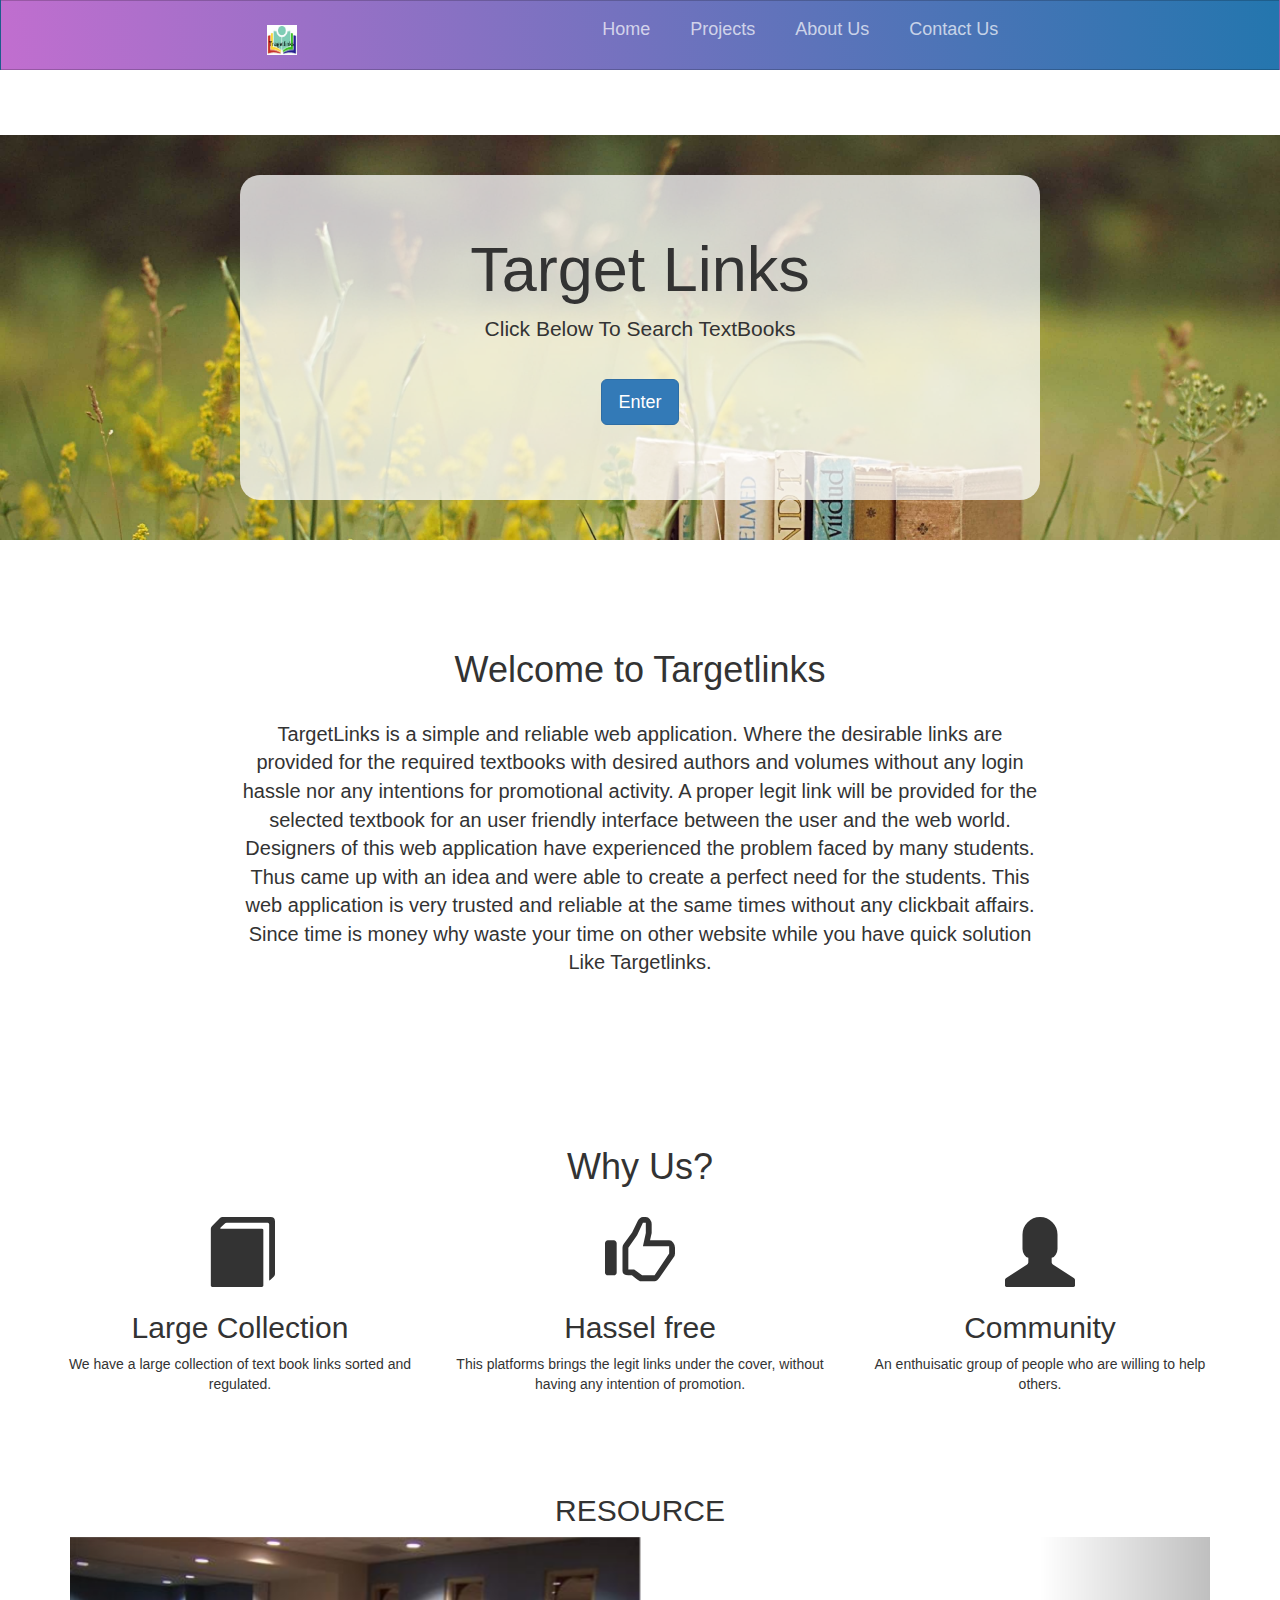
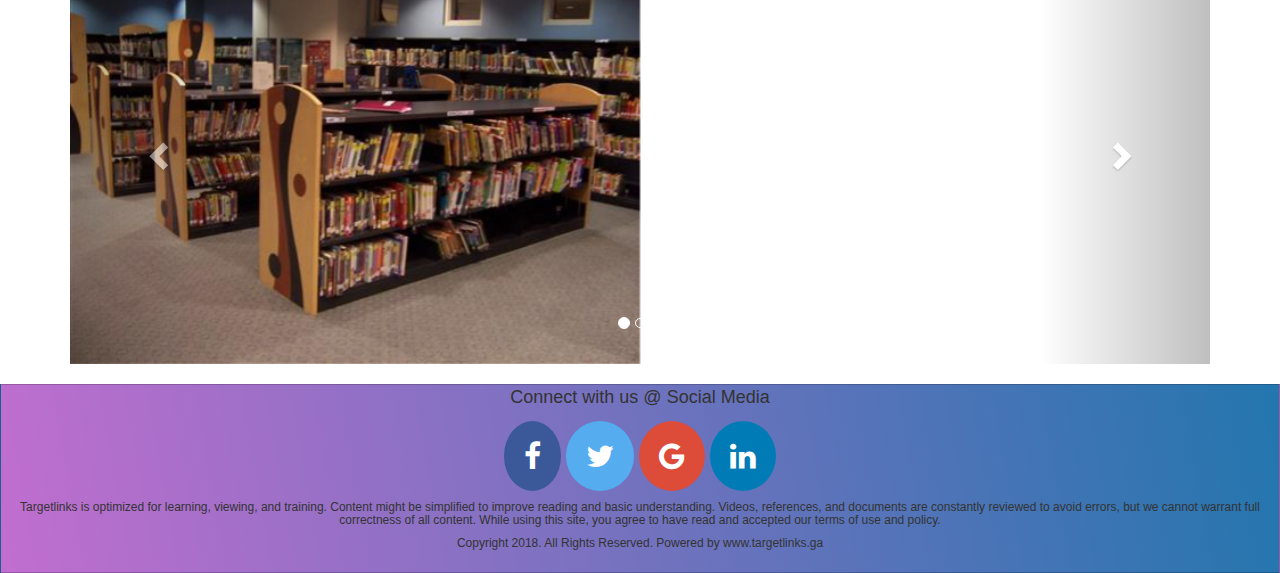
==== commit ea11375d: "prateek 27.11.18 time:8pm" ====
--- a/index.html
+++ b/index.html
@@ -17,7 +17,10 @@
 <body>
 
 <nav class="navbar">
-        <a href="logo.jpg" class="logo">logo</a>
+          <a class="navbar-brand" href="#">
+    <img src="logo.jpg" width="30" height="30" alt="">
+  </a>
+
         <ul class="main-nav" id="js-menu">
             <li>
                 <a href="#" class="nav-links">Home</a>
@@ -34,17 +37,14 @@
         </ul>
 </nav>
 
-
-<div class="container first_box" >
-	
-  <div class="jumbotron text-center" >
-
-    <h1>TARGETLINKS</h1>      
-    <p>Bootstrap is the most popular HTML, CSS, and JS framework for developing responsive, mobile-first projects on the web.</p>
-          <h2 class="masthead-subheading mb-0">Will Rock Your Socks Off</h2>
-         <a href="#" class="btn btn-primary btn-lg active" role="button" aria-pressed="true">Primary link</a>
-  </div>  
-</div>
+<!-- jumbotron -->
+<div id="promo">
+        <div class="jumbotron">
+            <h1>Target Links</h1>
+            <p>Click Below To Search TextBooks</p>
+            <p><a class="btn btn-primary btn-lg" role="button" href="desc.html">Enter </a></p>
+        </div>
+    </div>
 
  <!-- About --> 
  <section>
--- a/style.css
+++ b/style.css
@@ -242,7 +242,41 @@
       .row.content {height:auto;} 
     }
 
+
     .jumbotron {
+/*
 background-image: url(photo/bg.jpg);
+*/
 background-size: cover;
 height: auto;}
+
+
+
+/* jumbotron */
+#promo{
+  text-align:center;
+  padding:40px;
+  background:url(photo/bg.jpg) no-repeat;
+  background-size:cover;
+  margin-top:65px;
+}
+
+#promo .jumbotron{
+  border-radius:20px;
+  padding:40px;
+  background-color:rgba(255,255,255,0.75);
+  max-width:800px;
+  margin:0 auto;
+}
+
+@media (max-width:991px) {
+  #promo .jumbotron{
+    padding:20px;
+  }
+}
+
+@media (max-width:991px) {
+  #promo{
+    padding:20px;
+  }
+}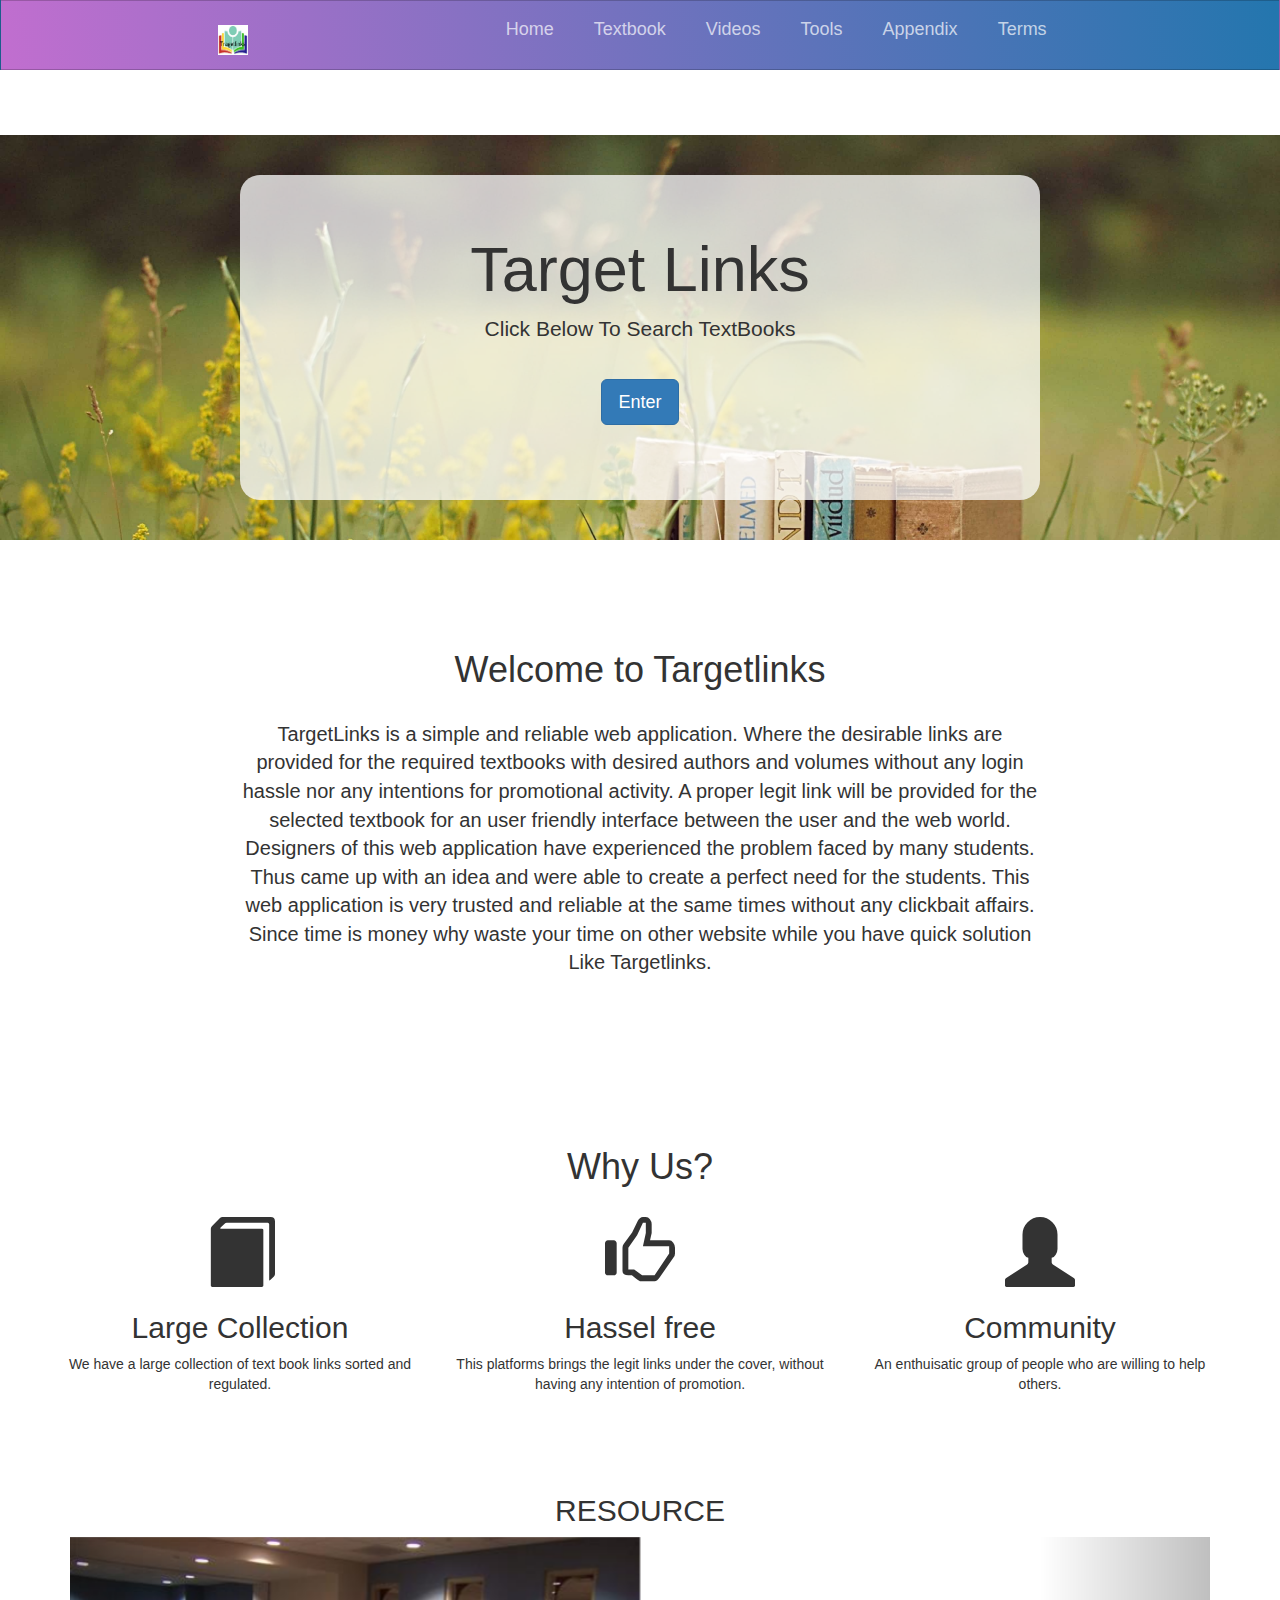
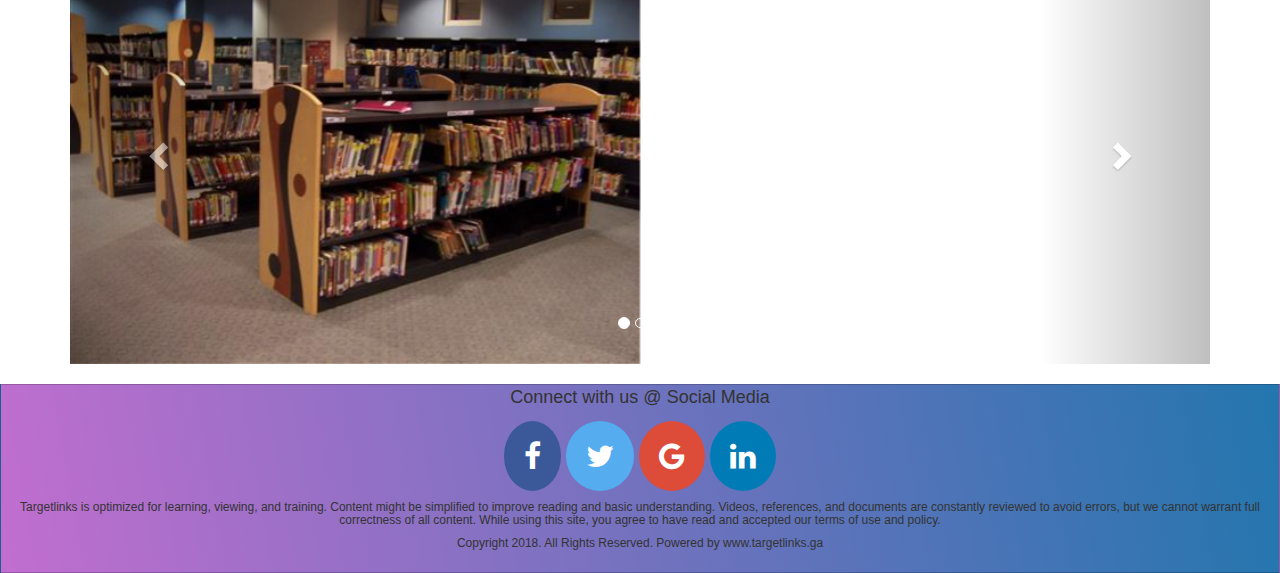
==== commit 5199ebd2: "prateek 28-nov-2018 10:15pm" ====
--- a/index.html
+++ b/index.html
@@ -23,16 +23,22 @@
 
         <ul class="main-nav" id="js-menu">
             <li>
-                <a href="#" class="nav-links">Home</a>
+                <a href="index.html" class="nav-links">Home</a>
             </li>
             <li>
-                <a href="#" class="nav-links">Projects</a>
+                <a href="content.html" class="nav-links">Textbook</a>
             </li>
             <li>
-                <a href="#" class="nav-links">About Us</a>
+                <a href="videos.html" class="nav-links">Videos</a>
             </li>
             <li>
-                <a href="#" class="nav-links">Contact Us</a>
+                <a href="#" class="nav-links">Tools</a>
+            </li>
+            <li>
+                <a href="appendix.html" class="nav-links">Appendix</a>
+            </li>
+            <li>
+                <a href="terms.html" class="nav-links">Terms</a>
             </li>
         </ul>
 </nav>
@@ -42,7 +48,7 @@
         <div class="jumbotron">
             <h1>Target Links</h1>
             <p>Click Below To Search TextBooks</p>
-            <p><a class="btn btn-primary btn-lg" role="button" href="desc.html">Enter </a></p>
+            <p><a class="btn btn-primary btn-lg" role="button" href="content.html">Enter </a></p>
         </div>
     </div>
 
--- a/style.css
+++ b/style.css
@@ -279,4 +279,8 @@
   #promo{
     padding:20px;
   }
-}+}
+
+/* style of video display bar */
+
+
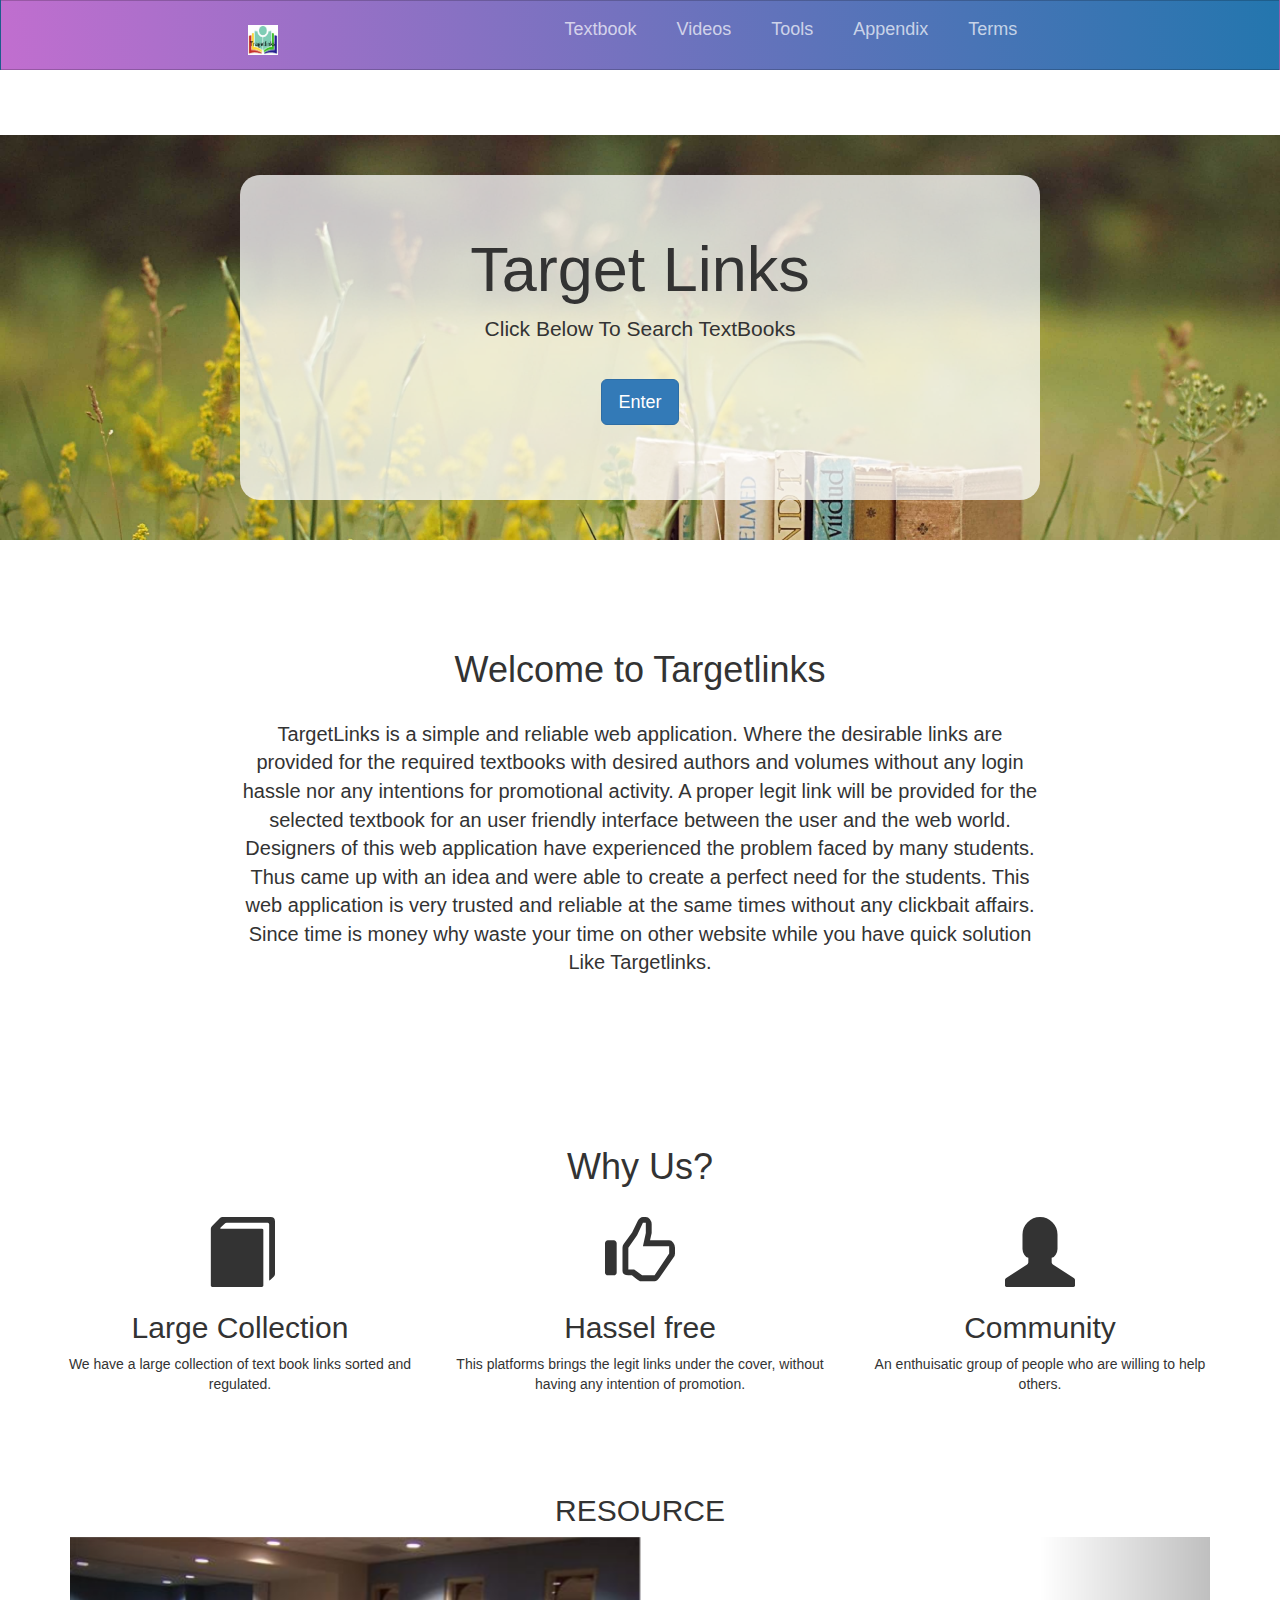
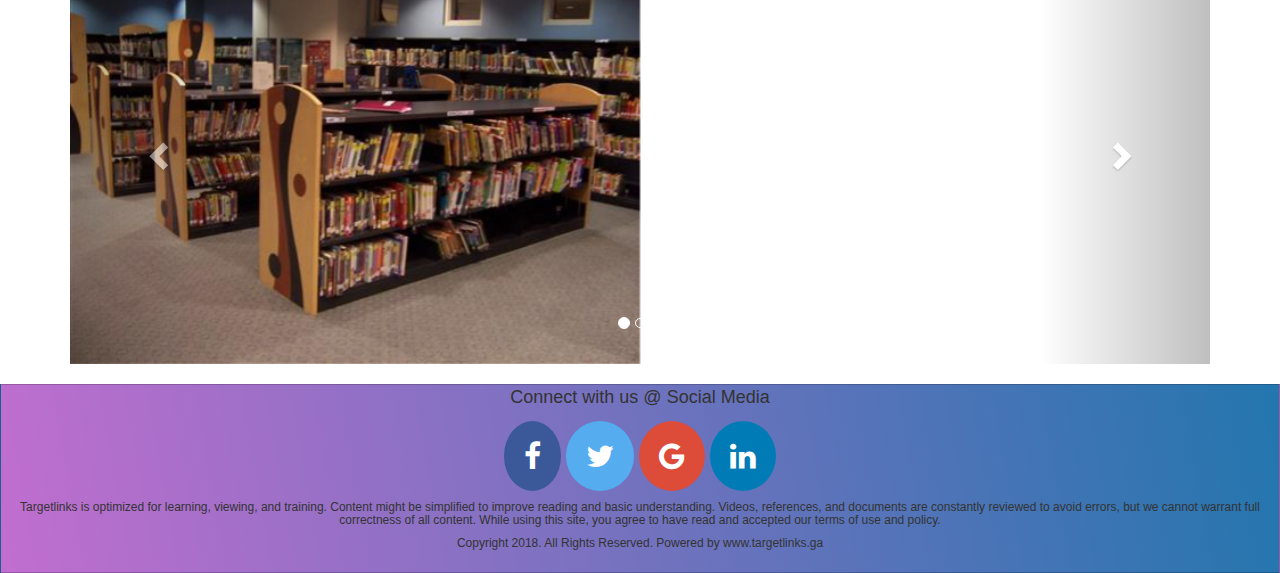
==== commit eb44025c: "prateek 10:30" ====
--- a/index.html
+++ b/index.html
@@ -9,7 +9,6 @@
   <link rel="stylesheet" href="https://cdnjs.cloudflare.com/ajax/libs/font-awesome/4.7.0/css/font-awesome.min.css">
   <script src="https://ajax.googleapis.com/ajax/libs/jquery/3.3.1/jquery.min.js"></script>
   <script src="https://maxcdn.bootstrapcdn.com/bootstrap/3.3.7/js/bootstrap.min.js"></script>
-  <script src="main.js"></script>
   <style>
     
   </style>
@@ -17,14 +16,11 @@
 <body>
 
 <nav class="navbar">
-          <a class="navbar-brand" href="#">
+          <a class="navbar-brand">
     <img src="logo.jpg" width="30" height="30" alt="">
   </a>
 
         <ul class="main-nav" id="js-menu">
-            <li>
-                <a href="index.html" class="nav-links">Home</a>
-            </li>
             <li>
                 <a href="content.html" class="nav-links">Textbook</a>
             </li>
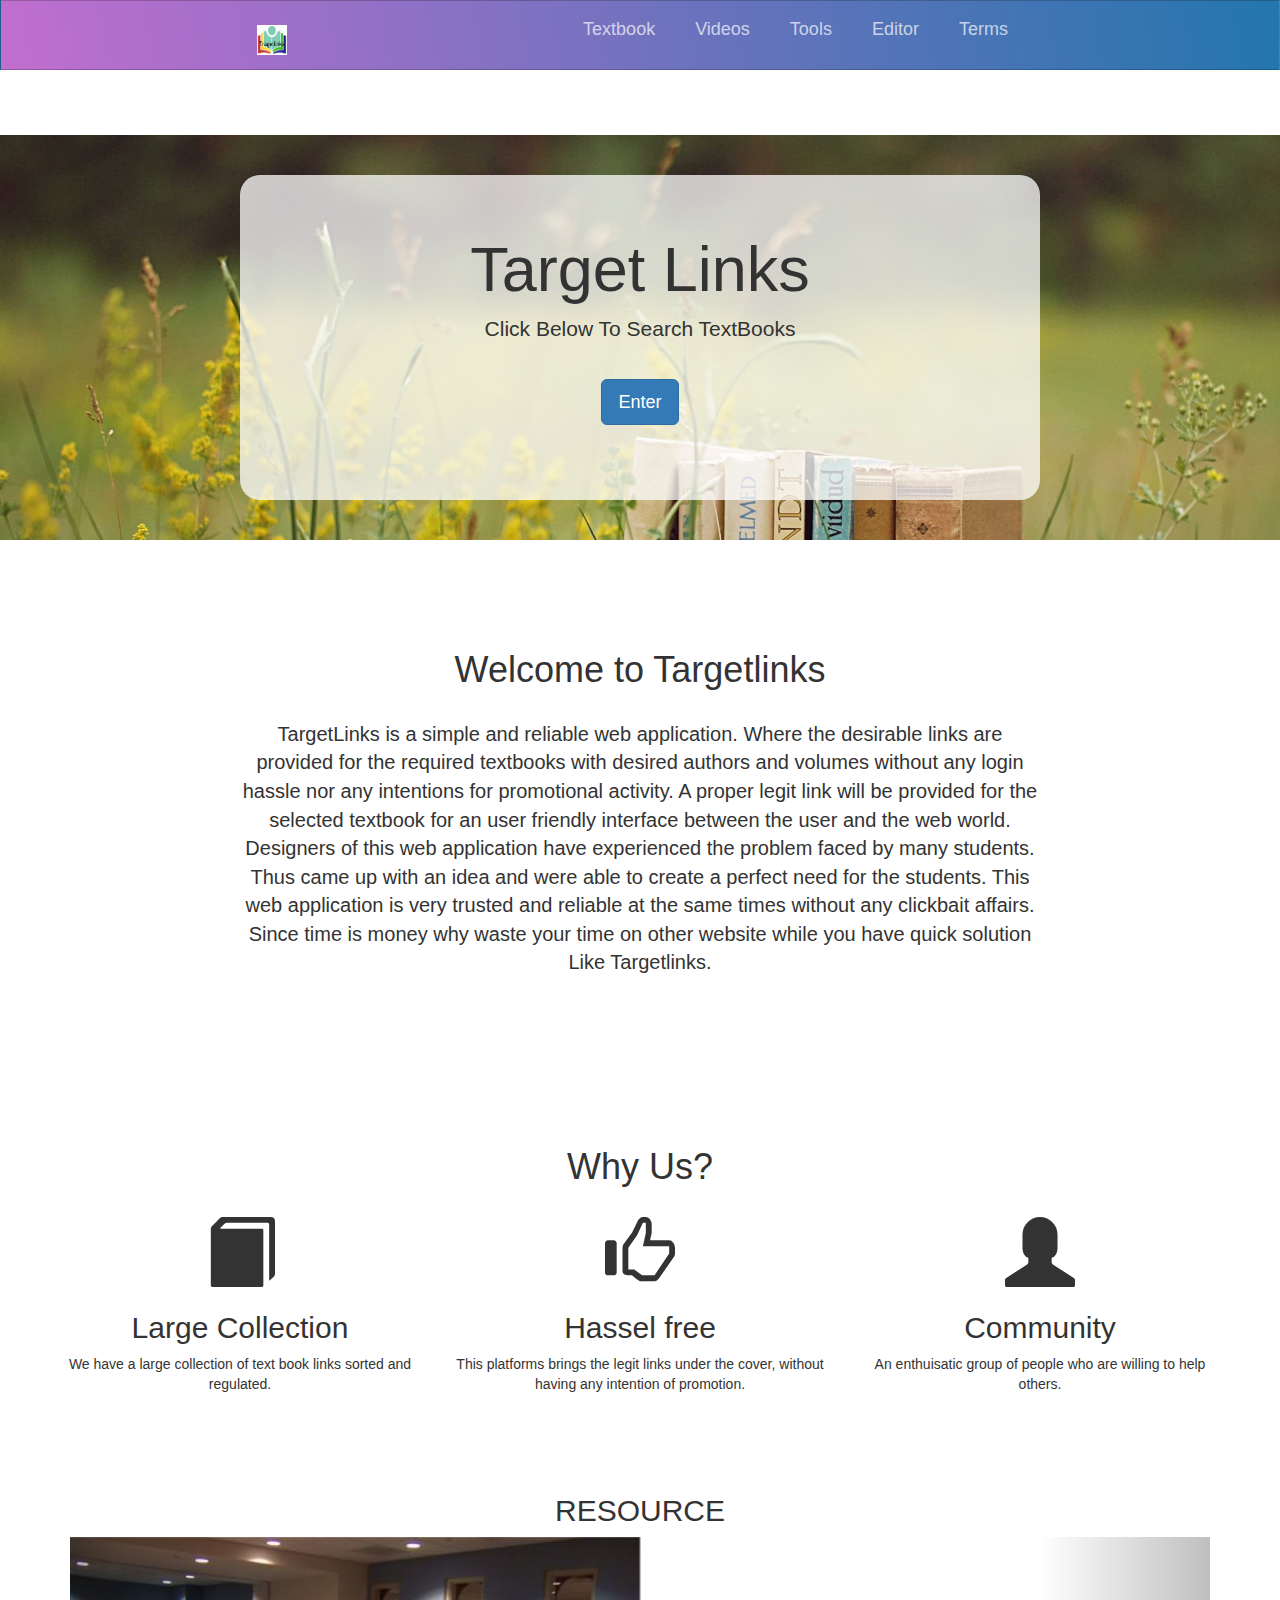
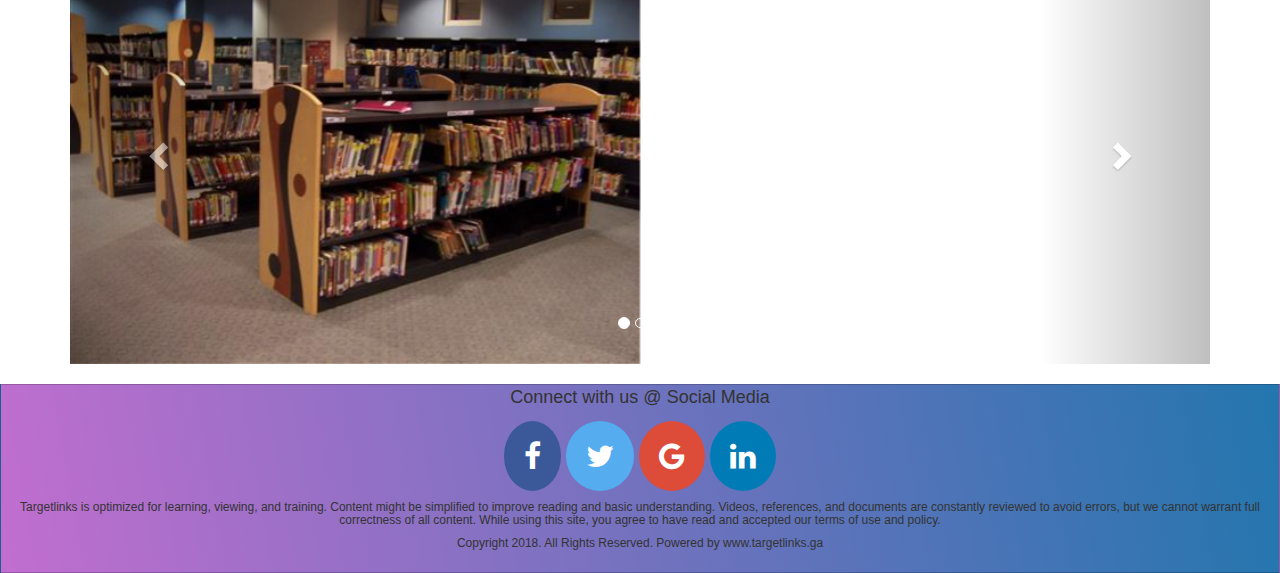
==== commit ae1575c0: "prateek 29-nov-2018 9pm" ====
--- a/index.html
+++ b/index.html
@@ -9,9 +9,6 @@
   <link rel="stylesheet" href="https://cdnjs.cloudflare.com/ajax/libs/font-awesome/4.7.0/css/font-awesome.min.css">
   <script src="https://ajax.googleapis.com/ajax/libs/jquery/3.3.1/jquery.min.js"></script>
   <script src="https://maxcdn.bootstrapcdn.com/bootstrap/3.3.7/js/bootstrap.min.js"></script>
-  <style>
-    
-  </style>
 </head>
 <body>
 
@@ -28,10 +25,10 @@
                 <a href="videos.html" class="nav-links">Videos</a>
             </li>
             <li>
-                <a href="#" class="nav-links">Tools</a>
+                <a href="tools.html" class="nav-links">Tools</a>
             </li>
             <li>
-                <a href="appendix.html" class="nav-links">Appendix</a>
+                <a href="editor.html" class="nav-links">Editor</a>
             </li>
             <li>
                 <a href="terms.html" class="nav-links">Terms</a>
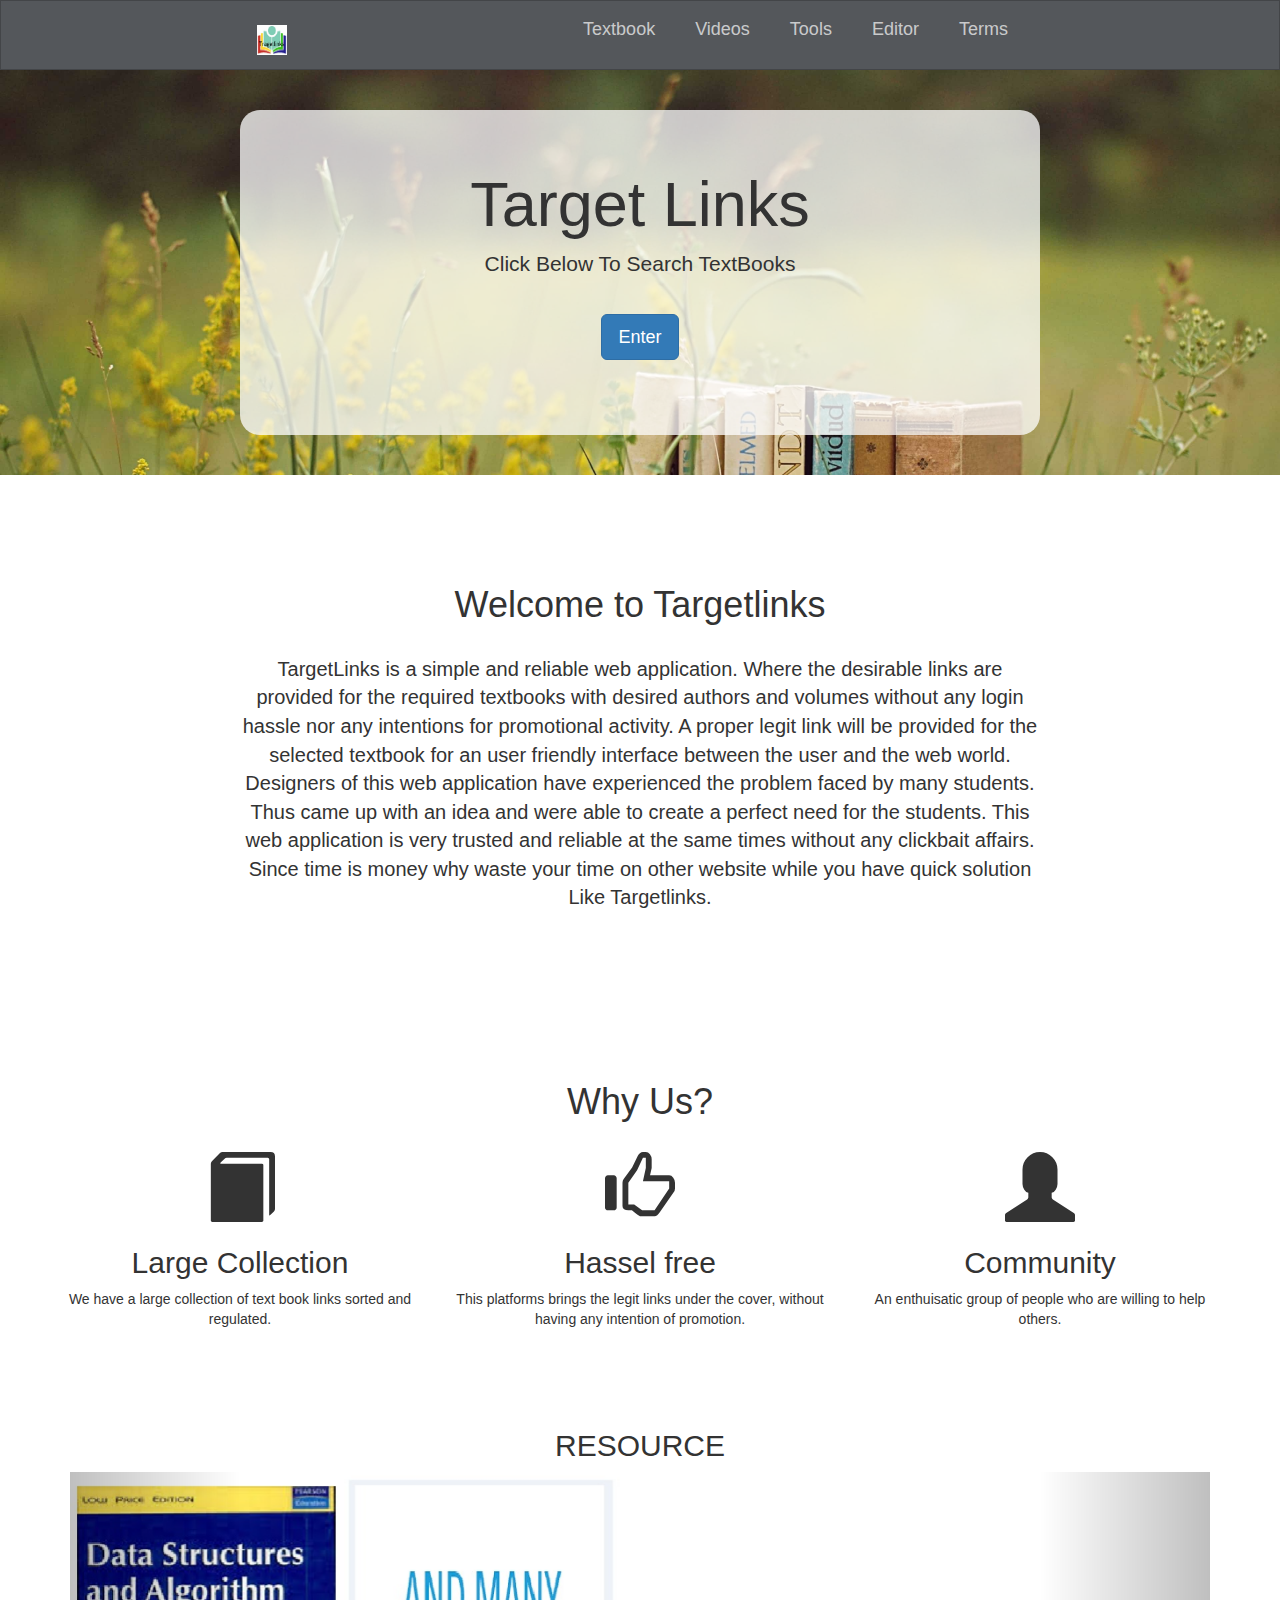
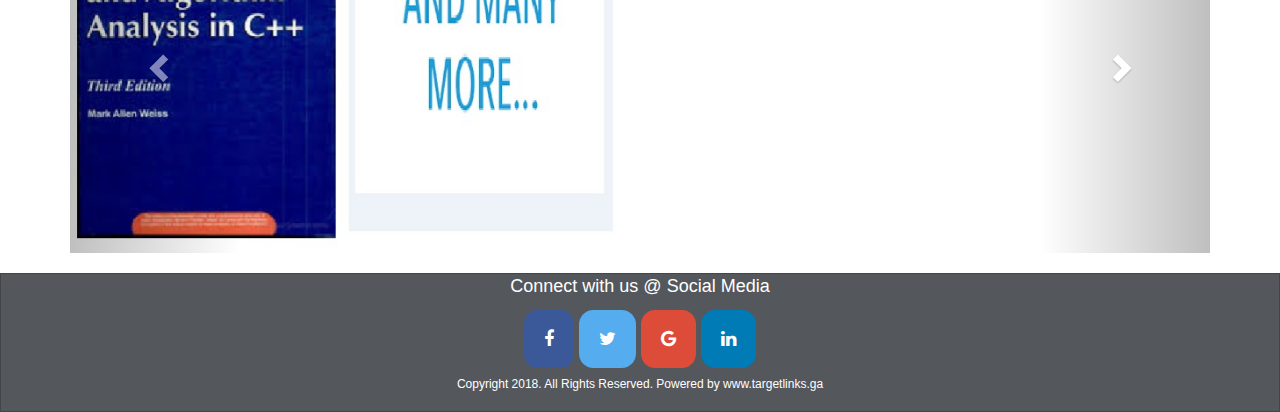
==== commit 7e09bbb3: "prateek 07 dec" ====
--- a/index.html
+++ b/index.html
@@ -90,15 +90,15 @@
     <!-- Wrapper for slides -->
     <div class="carousel-inner">
       <div class="item active">
-        <img src="photo/lib1.jpg" alt="Los Angeles" style="width:50%;">
+        <img src="photo/1.jpg" alt="java" style="width:50%;">
       </div>
 
       <div class="item">
-        <img src="photo/lib2.jpg" alt="Chicago" style="width:50%;">
+        <img src="photo/2.jpg" alt="math" style="width:50%;">
       </div>
     
       <div class="item">
-        <img src="photo/lib3.jpg" alt="New york" style="width:50%;">
+        <img src="photo/3.jpg" alt="many more" style="width:50%;">
       </div>
     </div>
 
@@ -122,8 +122,7 @@
 <a href="#" class="fa fa-twitter"></a>
 <a href="#" class="fa fa-google"></a>
 <a href="#" class="fa fa-linkedin"></a>
-<h6><p >
-Targetlinks is optimized for learning, viewing, and training. Content might be simplified to improve reading and basic understanding. Videos, references, and documents are constantly reviewed to avoid errors, but we cannot warrant full correctness of all content. While using this site, you agree to have read and accepted our terms of use and policy.</p><p> Copyright 2018. All Rights Reserved.
+<h6><p> Copyright 2018. All Rights Reserved.
 Powered by www.targetlinks.ga
 </p></h6>
 </footer>
--- a/style.css
+++ b/style.css
@@ -12,7 +12,7 @@
  }
 .navbar
 {
-	overflow: hidden;
+  overflow: hidden;
     
      /* Set the navbar to fixed position */
     top: 0; /* Position the navbar at the top of the page */
@@ -31,7 +31,7 @@
 
 .container-head
 {
-	 padding-top: 0px;
+   padding-top: 0px;
     padding-bottom:0px;
     background-size: cover;
     
@@ -57,11 +57,17 @@
 
 .bottom
 {
-    height: 5cm;
-}
-.first_box
-{
-
+    height: relative;
+    left: 0;
+    bottom: 0;
+    width: 100%;
+    color: white;
+    text-align: center;
+}
+.blue-button
+{
+  margin: 0px;
+  background-color: #616366;
 }
 
 .btn
@@ -81,7 +87,8 @@
 
         .navbar, .footer_color {
             font-size: 18px;
-            background-image: linear-gradient(260deg, #2376ae 0%, #c16ecf 100%);
+            background-color: #54575b;
+           /* background-image: linear-gradient(260deg, #2376ae 0%, #c16ecf 100%); */
             border: 1px solid rgba(0, 0, 0, 0.2);
             padding-bottom: 10px;
         }
@@ -183,11 +190,11 @@
 
 .fa {
     padding: 20px;
-    font-size: 30px;
+    font-size: 18px;
     
     text-align: center;
     text-decoration: none;
-    border-radius: 50%;
+    border-radius: 25%;
 }
 
 .fa:hover {
@@ -258,7 +265,6 @@
   padding:40px;
   background:url(photo/bg.jpg) no-repeat;
   background-size:cover;
-  margin-top:65px;
 }
 
 #promo .jumbotron{
@@ -282,5 +288,3 @@
 }
 
 /* style of video display bar */
-
-
